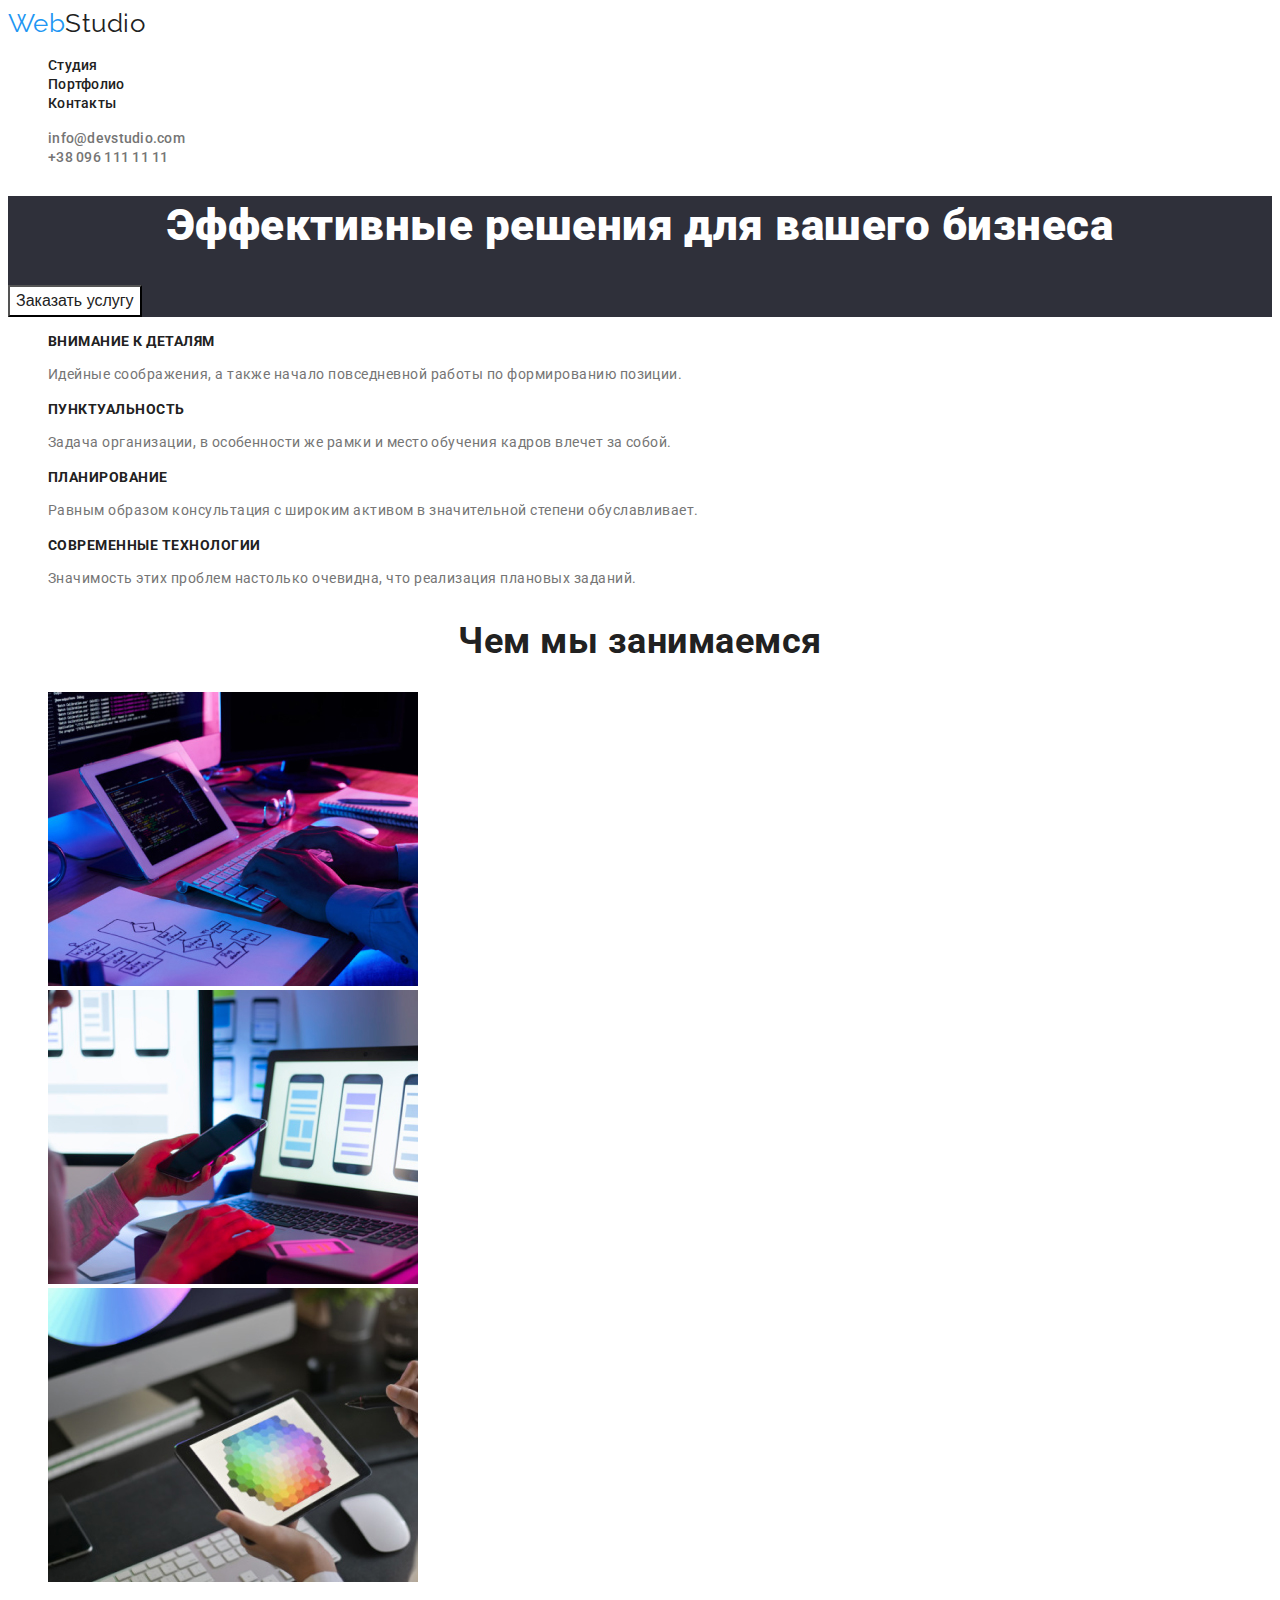
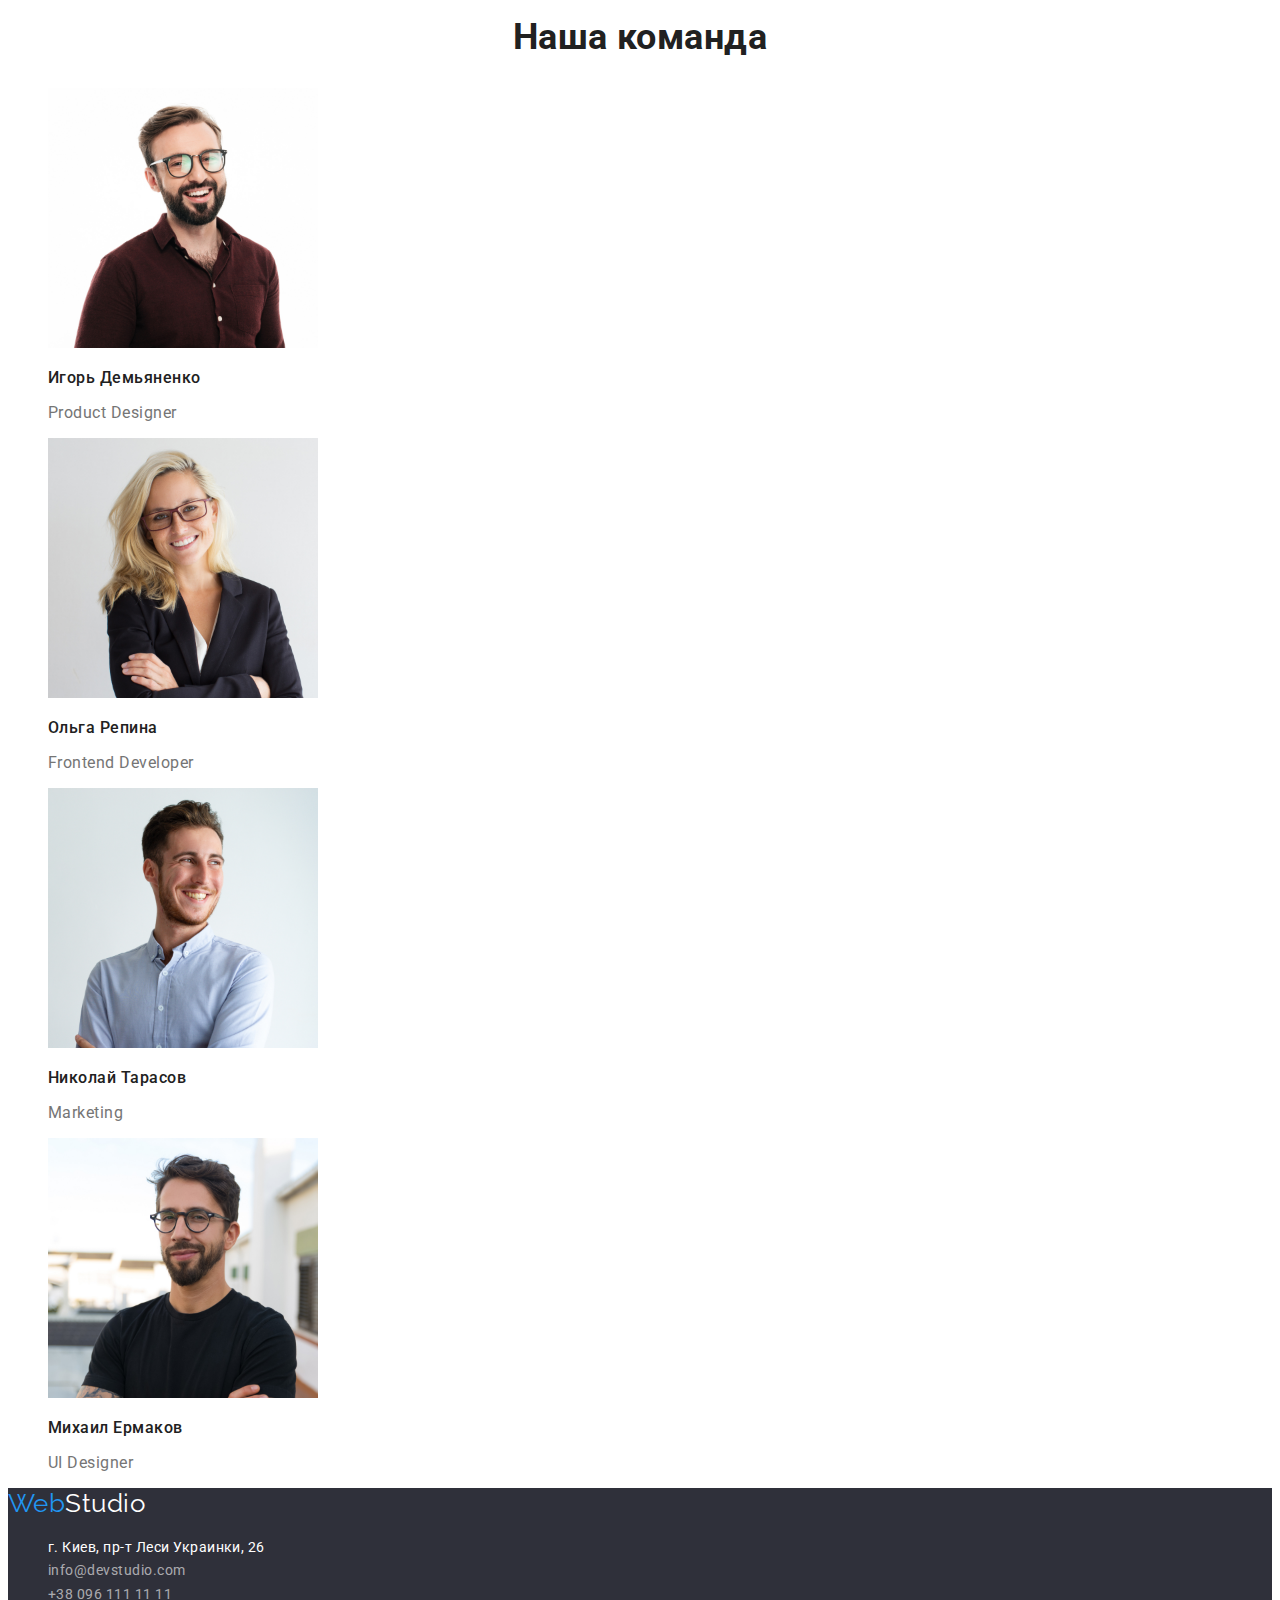
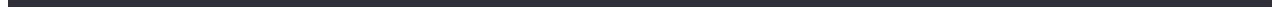
==== index.html @ 006ce4bf "hw3" ====
<!DOCTYPE html>
<html lang="ru">
<head>
    <meta charset="UTF-8">
    <meta name="viewport" content="width=device-width, initial-scale=1.0">
    <title>Document</title>
    <link rel="preconnect" href="https://fonts.gstatic.com">
    <link href="https://fonts.googleapis.com/css2?family=Oleo+Script&family=Raleway:wght@700&family=Roboto:wght@400;500;700;900&display=swap" rel="stylesheet">
    <link rel="stylesheet" href="./css/styles.css">
</head>
<body>
    <header>
        <nav class="site-nav">
            <a href="./index.html" class="logo" aria-label="логотип сайта" lang="en"><span class="logo-accent">Web</span>Studio</a>
            <ul class="list">
                <li><a href="./index.html" class="site-nav-link">Студия</a></li>
                <li><a href="./portfolio.html" class="site-nav-link">Портфолио</a></li>
                <li><a href="" class="site-nav-link">Контакты</a></li>
            </ul>
            <ul class="list">
                <li><a href="info@devstudio.com" class="site-nav-link mail">info@devstudio.com</a></li>
                <li><a href="mailto:tel:+380961111111" class="site-nav-link number">+38 096 111 11 11</a></li>
            </ul>  
        </nav>
    </header>
    <main>
        <section class="hero">
            <h1 class="hero-title">Эффективные решения для вашего бизнеса</h1>
                <button type="button" class="button primary secondary">Заказать услугу</button>
        </section>
        
        <section class="section-skills">
            <ul class="future-list">
                <li>
                    <h2 class="section-title">Внимание к деталям</h2>
                    <p class="text">
                        Идейные соображения, а также начало повседневной работы по формированию позиции.
                    </p>
                </li>
                <li>
                    <h2 class="section-title">Пунктуальность</h2>
                    <p class="text">
                        Задача организации, в особенности же рамки и место обучения кадров влечет за собой.  
                    </p>
                </li> 
                <li>
                    <h2 class="section-title">Планирование</h2>
                    <p class="text">
                        Равным образом консультация с широким активом в значительной степени обуславливает. 
                    </p>
                </li>
                <li>
                    <h2 class="section-title">Современные технологии</h2>
                    <p class="text">
                        Значимость этих проблем настолько очевидна, что реализация плановых заданий.
                    </p>
                </li>
            </ul>
        </section>
    <section class="section-images">
        <h2 class="section-images-title">Чем мы занимаемся</h2>
           <ul>
                <li class="section-images-link">
                    <img 
                    src="images/img.1.jpg" 
                    alt="ноутбук"
                    width="370"
                    height="294">
                </li>
                <li class="section-images-link">
                    <img 
                    src="images/img.2.jpg" 
                    alt="телефон"
                    width="370"
                    height="294">
                </li>
                <li class="section-images-link">
                    <img 
                    src="images/img.3.jpg" 
                    alt="планшет"
                    width="370"
                    height="294">
                </li>
            </ul>   
    </section>
    <section class=" section-team">
        <h2 class="section-team-title">Наша команда</h2>
        <ul>
            <li>
                <img src="images/img1.jpg" alt="Игорь Демьяненко"
                width="270"
                height="260">
                <h3 class="team-title-name">Игорь Демьяненко</h3>
                <p class="team-title-skills">
                    <span lang="en">Product Designer</span>
                </p>
            </li>
            <li>
                <img src="images/img2.jpg" alt="Ольга Репина" width="270"
                height="260">
                <h3 class="team-title-name">Ольга Репина</h3>
                <p class="team-title-skills">
                    <span lang="en">Frontend Developer</span>
                </p>
            </li>
            <li>
                <img src="images/img3.jpg" alt="Николай Тарасов"
                width="270"
                height="260">
                <h3 class="team-title-name">Николай Тарасов</h3>
                <p class="team-title-skills">
                    <span lang="en">Marketing</span>
                </p>
            </li>
            <li>
                <img src="images/img4.jpg" alt="Михаил Ермаков"
                width="270"
                height="260">
                <h3 class="team-title-name">Михаил Ермаков</h3>
                <p class="team-title-skills">
                    <span lang="en">UI Designer</span>
                </p>
            </li>
        </ul>
    </section>
</main>
<footer class="footer">
    <a href="./index.html" class="logo" aria-label="логотип сайта" lang="en"><span class="logo-accent">Web</span><span class="footer-logo">Studio</span></a>
    <address>
        <ul >
            <li>
                <a href="https://goo.gl/maps/ttQcyeFYQjjGrUDe8" class="footer-list-link address">г. Киев, пр-т Леси Украинки, 26</a> 
            </li>
            <li>
                <a href="mailto:info@devstudio.com" class="footer-list-link">info@devstudio.com</a>
             </li>
             <li>
                <a href="tel:+380961111111" class="footer-list-link">+38 096 111 11 11</a>
            </li>
        </ul>
    </address>
</footer>
</body>
</html>
---- css/styles.css ----
:root{
    --primary-texst-color: rgba(117, 117, 117, 1);
    --title-texst-color: #212121;
    --accent-color: #2196F3;
    --primary-white-color: #FFFFFF;  
}


body {
    font-family: Roboto, sans-serif;
    letter-spacing: 0.03em;
}

main{
    background-color: var(--primary-white-color);
}

li {
    list-style-type: none; /* Убираем маркеры */
}

a { 
    text-decoration: none; /* Убираем подчеркивание у ссылок */
}

/*============ HEADER ============*/
.site-nav-link{
    color: var(--title-texst-color);
    font-weight: 500;
    font-size: 14px;
    line-height: 16px;
    letter-spacing: 0.02em;
    }
.site-nav-link:hover,
.site-nav-link:focus{
    color: var(--accent-color);
}

.site-nav-link.mail{
    color: #757575;
}

.site-nav-link.number{
    color: #757575;
}

.logo{
    color: var(--title-texst-color);
    width: 145px;
    height: 31px;
    left: 215px;
    top: 24px; 
    font-family: Raleway;
    font-size: 26px;
    line-height: 1.2;
 }
 .logo-accent{
     color: var(--accent-color);
 }
 
 /*============  END HEADER ============*/



 
/* ============= Button=========*/
.button{
    color: var(--title-texst-color);
    background-color: var(--primary-white-color);
    font-weight: 500;
    font-size: 16px;
    line-height: 1.62;
}

.button.primary:hover,
.button.primary:focus{
    color: var(--primary-white-color);
    background-color: var(--accent-color);
}

/* =============  END Button =========*/

/*============== Hero ==============*/
/* Геометрия */


    /* Оформление текста и цвета */
.hero-title{
    color: var(--primary-white-color);
    font-weight: 900;
    font-size: 44px;
    line-height: 1.36;
    text-align: center;
}
.hero{
    background: #2F303A; 
}
    /* динамика */
/*============== END Hero ==============*/


/*================= Section 1============= */
.section-title{
    color: var(--title-texst-color);
    font-weight: 700;
    font-size: 14px;
    line-height: 16px;
    text-transform: uppercase;

}

.future-list .text{
    font-style: 400;
    font-size: 14px;
    line-height: 1.71;
    color: var(--primary-texst-color);
}

/*================= END Section 1============= */

/*================= Section 2============= */

.section-images-title{
    font-weight: bold;
    font-size: 36px;
    line-height: 1.17;
    text-align: center;
    color: var(--title-texst-color);
}
/*================= END Section 2============= */

/*================= Section 3============= */
.section-team-title{
    font-weight: bold;
    font-size: 36px;
    line-height: 1.17;
    text-align: center;
    color: var(--title-texst-color);
}

.team-title-name{
    font-weight: 500;
    font-size: 16px;
    line-height: 19px;
    color: var(--title-texst-color);
}
.team-title-skills{
    font-weight: 400;
    font-size: 16px;
    line-height: 19px;
    color: var(--primary-texst-color);
}

/*================= ENd Section 3============= */


/*============ FOOTER ============*/

.footer-list-link:hover,
.footer-list-link:focus{
    color: var(--accent-color);
}

.footer-list-link.address:hover,
.footer-list-link.address:focus{
    color: var(--accent-color);
}
.footer{
    background: #2F303A;
}
.footer-list-link{
    font-family: Roboto;
    font-style: normal;
    font-weight: 400;
    font-style: 400;
    font-size: 14px;
    line-height: 1.71;
    color: rgba(255, 255, 255, 0.6);

}
.footer-list-link.address{
    color: var(--primary-white-color);
}
.footer-logo{
    color: var(--primary-white-color);
}

/*============ END FOOTER ============*/

/*================= PORTFOLIO============= */
.force-name{
    font-weight: 700;
    font-size: 18px;
    line-height: 2;
    letter-spacing: 0.06em;
    color: var(--title-texst-color);

}
.force-text{
    font-weight: 400;
    font-size: 16px;
    line-height: 1.875;
    letter-spacing: 0.03em;
    color: var(--primary-texst-color);
}
/*=================  END PORTFOLIO============= */
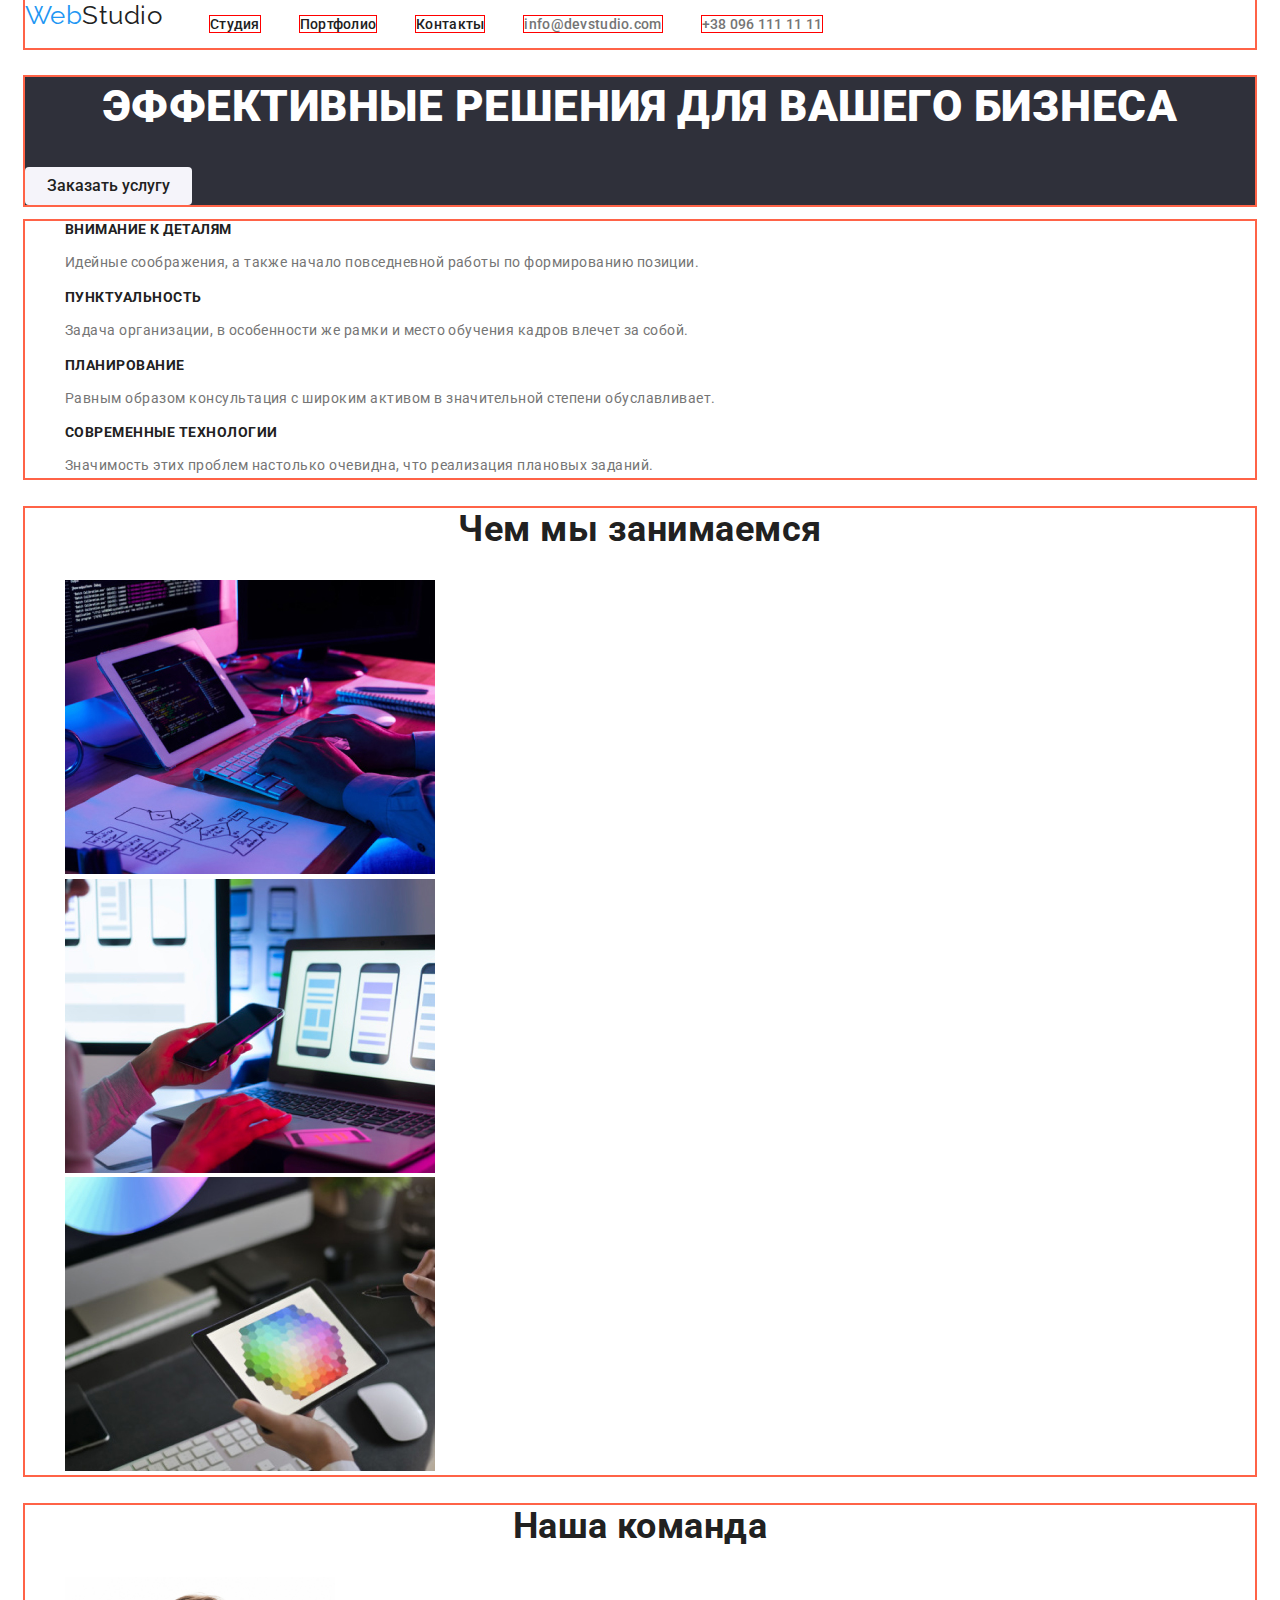
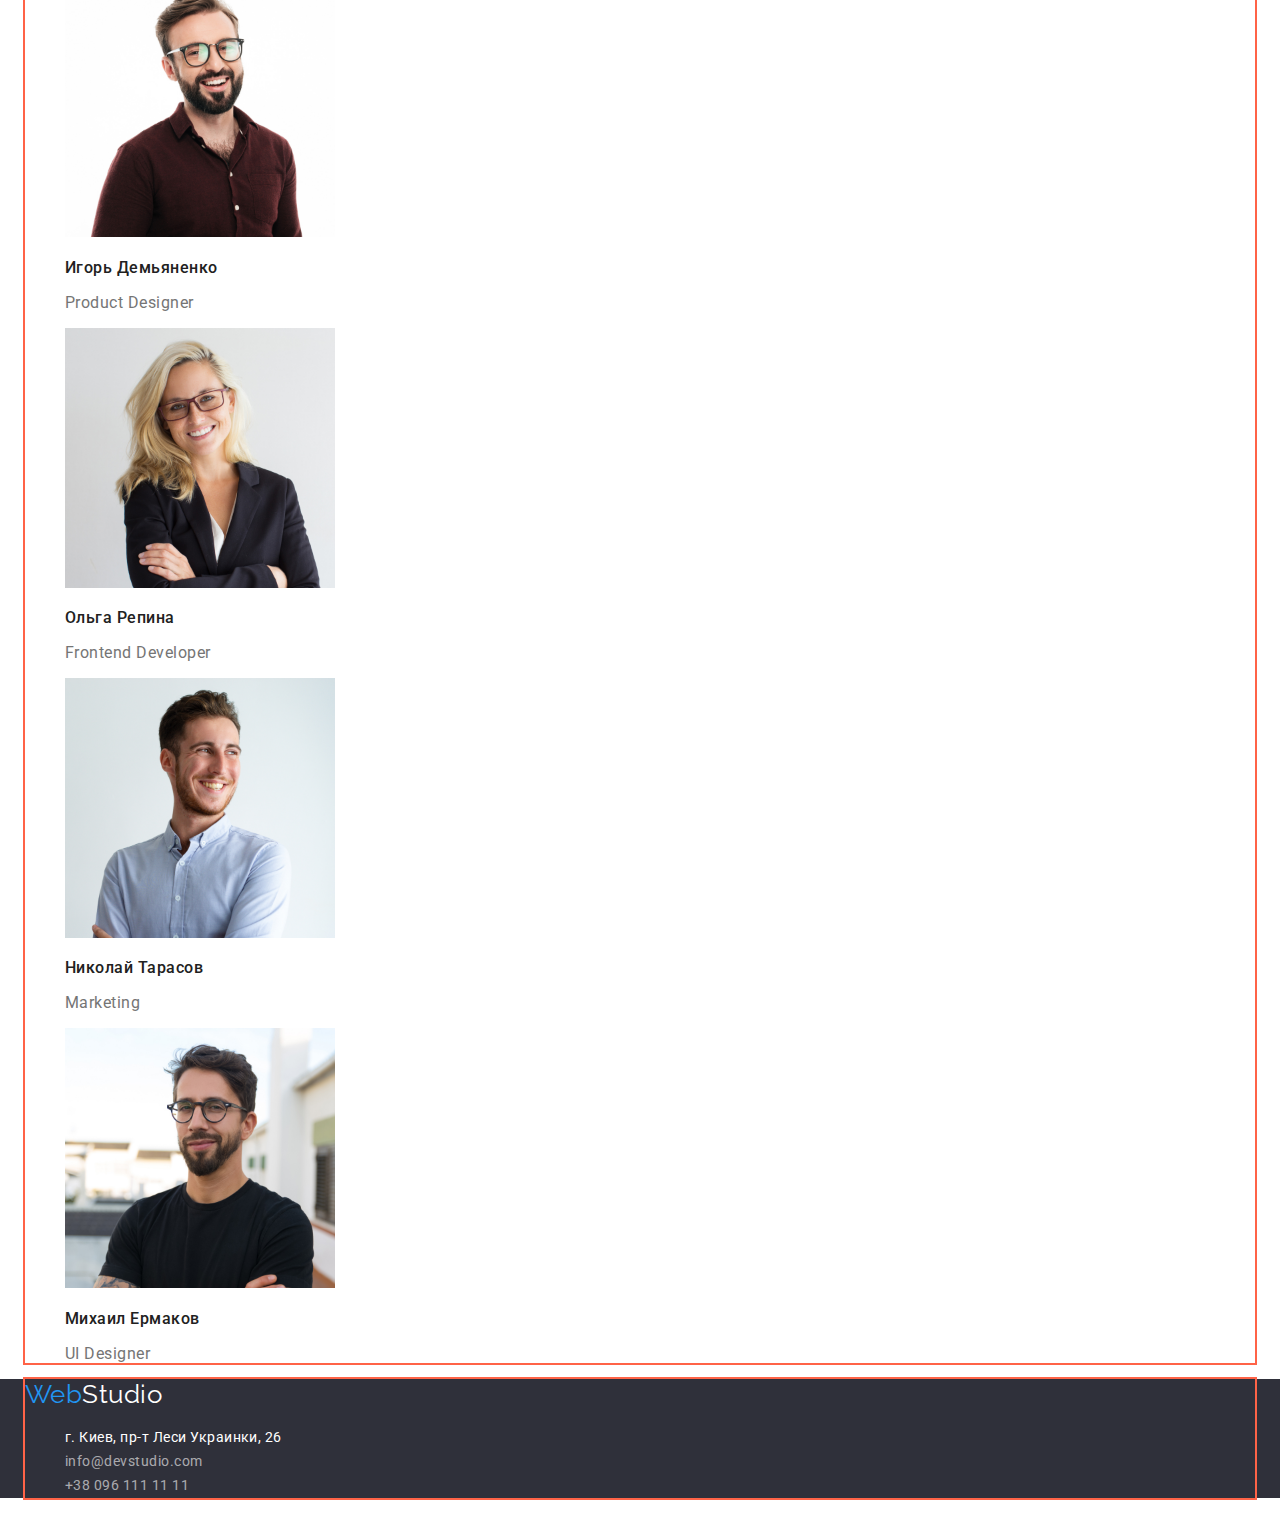
==== commit bf76e721: "blok, button" ====
--- a/index.html
+++ b/index.html
@@ -1,144 +1,157 @@
 <!DOCTYPE html>
 <html lang="ru">
-<head>
-    <meta charset="UTF-8">
-    <meta name="viewport" content="width=device-width, initial-scale=1.0">
-    <title>Document</title>
-    <link rel="preconnect" href="https://fonts.gstatic.com">
-    <link href="https://fonts.googleapis.com/css2?family=Oleo+Script&family=Raleway:wght@700&family=Roboto:wght@400;500;700;900&display=swap" rel="stylesheet">
-    <link rel="stylesheet" href="./css/styles.css">
-</head>
-<body>
-    <header>
-        <nav class="site-nav">
-            <a href="./index.html" class="logo" aria-label="логотип сайта" lang="en"><span class="logo-accent">Web</span>Studio</a>
-            <ul class="list">
-                <li><a href="./index.html" class="site-nav-link">Студия</a></li>
-                <li><a href="./portfolio.html" class="site-nav-link">Портфолио</a></li>
-                <li><a href="" class="site-nav-link">Контакты</a></li>
-            </ul>
-            <ul class="list">
-                <li><a href="info@devstudio.com" class="site-nav-link mail">info@devstudio.com</a></li>
-                <li><a href="mailto:tel:+380961111111" class="site-nav-link number">+38 096 111 11 11</a></li>
-            </ul>  
-        </nav>
-    </header>
-    <main>
-        <section class="hero">
-            <h1 class="hero-title">Эффективные решения для вашего бизнеса</h1>
-                <button type="button" class="button primary secondary">Заказать услугу</button>
-        </section>
-        
-        <section class="section-skills">
-            <ul class="future-list">
-                <li>
-                    <h2 class="section-title">Внимание к деталям</h2>
-                    <p class="text">
-                        Идейные соображения, а также начало повседневной работы по формированию позиции.
-                    </p>
-                </li>
-                <li>
-                    <h2 class="section-title">Пунктуальность</h2>
-                    <p class="text">
-                        Задача организации, в особенности же рамки и место обучения кадров влечет за собой.  
-                    </p>
-                </li> 
-                <li>
-                    <h2 class="section-title">Планирование</h2>
-                    <p class="text">
-                        Равным образом консультация с широким активом в значительной степени обуславливает. 
-                    </p>
-                </li>
-                <li>
-                    <h2 class="section-title">Современные технологии</h2>
-                    <p class="text">
-                        Значимость этих проблем настолько очевидна, что реализация плановых заданий.
-                    </p>
-                </li>
-            </ul>
-        </section>
-    <section class="section-images">
-        <h2 class="section-images-title">Чем мы занимаемся</h2>
-           <ul>
-                <li class="section-images-link">
-                    <img 
-                    src="images/img.1.jpg" 
-                    alt="ноутбук"
-                    width="370"
-                    height="294">
-                </li>
-                <li class="section-images-link">
-                    <img 
-                    src="images/img.2.jpg" 
-                    alt="телефон"
-                    width="370"
-                    height="294">
-                </li>
-                <li class="section-images-link">
-                    <img 
-                    src="images/img.3.jpg" 
-                    alt="планшет"
-                    width="370"
-                    height="294">
-                </li>
-            </ul>   
-    </section>
-    <section class=" section-team">
-        <h2 class="section-team-title">Наша команда</h2>
-        <ul>
-            <li>
-                <img src="images/img1.jpg" alt="Игорь Демьяненко"
-                width="270"
-                height="260">
-                <h3 class="team-title-name">Игорь Демьяненко</h3>
-                <p class="team-title-skills">
-                    <span lang="en">Product Designer</span>
-                </p>
-            </li>
-            <li>
-                <img src="images/img2.jpg" alt="Ольга Репина" width="270"
-                height="260">
-                <h3 class="team-title-name">Ольга Репина</h3>
-                <p class="team-title-skills">
-                    <span lang="en">Frontend Developer</span>
-                </p>
-            </li>
-            <li>
-                <img src="images/img3.jpg" alt="Николай Тарасов"
-                width="270"
-                height="260">
-                <h3 class="team-title-name">Николай Тарасов</h3>
-                <p class="team-title-skills">
-                    <span lang="en">Marketing</span>
-                </p>
-            </li>
-            <li>
-                <img src="images/img4.jpg" alt="Михаил Ермаков"
-                width="270"
-                height="260">
-                <h3 class="team-title-name">Михаил Ермаков</h3>
-                <p class="team-title-skills">
-                    <span lang="en">UI Designer</span>
-                </p>
-            </li>
-        </ul>
-    </section>
-</main>
-<footer class="footer">
-    <a href="./index.html" class="logo" aria-label="логотип сайта" lang="en"><span class="logo-accent">Web</span><span class="footer-logo">Studio</span></a>
-    <address>
-        <ul >
-            <li>
-                <a href="https://goo.gl/maps/ttQcyeFYQjjGrUDe8" class="footer-list-link address">г. Киев, пр-т Леси Украинки, 26</a> 
-            </li>
-            <li>
-                <a href="mailto:info@devstudio.com" class="footer-list-link">info@devstudio.com</a>
-             </li>
-             <li>
-                <a href="tel:+380961111111" class="footer-list-link">+38 096 111 11 11</a>
-            </li>
-        </ul>
-    </address>
-</footer>
-</body>
+    <head>
+        <meta charset="UTF-8">
+        <meta name="viewport" content="width=device-width, initial-scale=1.0">
+        <title>Document</title>
+        <link rel="preconnect" href="https://fonts.gstatic.com">
+        <link href="https://fonts.googleapis.com/css2?family=Oleo+Script&family=Raleway:wght@700&family=Roboto:wght@400;500;700;900&display=swap" rel="stylesheet">
+        <link rel="stylesheet" href="https://cdnjs.cloudflare.com/ajax/libs/modern-normalize/1.0.0/modern-normalize.min.css">
+        <link rel="stylesheet" href="./css/styles.css">
+    </head>
+    <body>
+        <header>
+            <div class="container">
+                <nav class="site-nav">
+                    <a href="./index.html" class="logo" aria-label="логотип сайта" lang="en"><span class="logo-accent">Web</span>Studio</a>
+                    <ul class="site-nav-list">
+                        <li class="item"><a href="./index.html" class="site-nav-link">Студия</a></li>
+                        <li class="item"><a href="./portfolio.html" class="site-nav-link">Портфолио</a></li>
+                        <li class="item"><a href="" class="site-nav-link">Контакты</a></li>
+                    </ul>
+                    <ul class="site-nav-list">
+                        <li class="item"><a href="info@devstudio.com" class="site-nav-link mail">info@devstudio.com</a></li>
+                        <li class="item"><a href="mailto:tel:+380961111111" class="site-nav-link number">+38 096 111 11 11</a></li>
+                    </ul>  
+                </nav>
+            </div>
+        </header>
+        <main>
+            <div class="container">
+                <section class="hero">
+                    <h1 class="hero-title">Эффективные решения для вашего бизнеса</h1>
+                        <button type="button" class="button primary secondary">Заказать услугу</button>
+                </section>
+            </div>
+            
+            <div class="container">
+                <section class="section-skills">
+                    <ul class="future-list">
+                        <li>
+                            <h2 class="section-title">Внимание к деталям</h2>
+                            <p class="text">
+                                Идейные соображения, а также начало повседневной работы по формированию позиции.
+                            </p>
+                        </li>
+                        <li>
+                            <h2 class="section-title">Пунктуальность</h2>
+                            <p class="text">
+                                Задача организации, в особенности же рамки и место обучения кадров влечет за собой.  
+                            </p>
+                        </li> 
+                        <li>
+                            <h2 class="section-title">Планирование</h2>
+                            <p class="text">
+                                Равным образом консультация с широким активом в значительной степени обуславливает. 
+                            </p>
+                        </li>
+                        <li>
+                            <h2 class="section-title">Современные технологии</h2>
+                            <p class="text">
+                                Значимость этих проблем настолько очевидна, что реализация плановых заданий.
+                            </p>
+                        </li>
+                    </ul>
+                </section>
+            </div>
+            <div class="container">
+                <section class="section-images">
+                    <h2 class="section-images-title">Чем мы занимаемся</h2>
+                        <ul>
+                            <li class="section-images-link">
+                                <img 
+                                src="images/img.1.jpg" 
+                                alt="ноутбук"
+                                width="370"
+                                height="294">
+                            </li>
+                            <li class="section-images-link">
+                                <img 
+                                src="images/img.2.jpg" 
+                                alt="телефон"
+                                width="370"
+                                height="294">
+                            </li>
+                            <li class="section-images-link">
+                                <img 
+                                src="images/img.3.jpg" 
+                                alt="планшет"
+                                width="370"
+                                height="294">
+                            </li>
+                        </ul>   
+                </section>
+            </div>
+            <div class="container">
+                <section class=" section-team">
+                    <h2 class="section-team-title">Наша команда</h2>
+                    <ul>
+                        <li>
+                            <img src="images/img1.jpg" alt="Игорь Демьяненко"
+                            width="270"
+                            height="260">
+                            <h3 class="team-title-name">Игорь Демьяненко</h3>
+                            <p class="team-title-skills">
+                                <span lang="en">Product Designer</span>
+                            </p>
+                        </li>
+                        <li>
+                            <img src="images/img2.jpg" alt="Ольга Репина" width="270"
+                            height="260">
+                            <h3 class="team-title-name">Ольга Репина</h3>
+                            <p class="team-title-skills">
+                                <span lang="en">Frontend Developer</span>
+                            </p>
+                        </li>
+                        <li>
+                            <img src="images/img3.jpg" alt="Николай Тарасов"
+                            width="270"
+                            height="260">
+                            <h3 class="team-title-name">Николай Тарасов</h3>
+                            <p class="team-title-skills">
+                                <span lang="en">Marketing</span>
+                            </p>
+                        </li>
+                        <li>
+                            <img src="images/img4.jpg" alt="Михаил Ермаков"
+                            width="270"
+                            height="260">
+                            <h3 class="team-title-name">Михаил Ермаков</h3>
+                            <p class="team-title-skills">
+                                <span lang="en">UI Designer</span>
+                            </p>
+                        </li>
+                    </ul>
+                </section>
+            </div>
+        </main>
+        <footer class="footer">
+            <div class="container">
+                <a href="./index.html" class="logo" aria-label="логотип сайта" lang="en"><span class="logo-accent">Web</span><span class="footer-logo">Studio</span></a>
+            <address>
+                <ul >
+                    <li>
+                        <a href="https://goo.gl/maps/ttQcyeFYQjjGrUDe8" class="footer-list-link address">г. Киев, пр-т Леси Украинки, 26</a> 
+                    </li>
+                    <li>
+                        <a href="mailto:info@devstudio.com" class="footer-list-link">info@devstudio.com</a>
+                    </li>
+                    <li>
+                        <a href="tel:+380961111111" class="footer-list-link">+38 096 111 11 11</a>
+                    </li>
+                </ul>
+            </address>
+            </div>
+        </footer>
+    </body>
 </html>--- a/css/styles.css
+++ b/css/styles.css
@@ -24,7 +24,42 @@
 }
 
 /*============ HEADER ============*/
+.container{
+    margin-left: auto;
+    margin-right: auto;
+    width: 1230px;
+    outline: 2px solid tomato; 
+}
+
+.site-nav{
+    display: flex;
+}
+.site-nav-list{
+    display: flex;
+}
+.site-nav .item{
+    outline: 1px solid red;
+}
+
+.site-nav .item + .item{
+    margin-left: 40px;
+}
+
+/*.site-nav .item:not(last-child){
+    margin-right: 40px;
+} */
+
+.site-nav .site-nav-link{
+    display: block;
+    padding-top: 32;
+    padding-bottom: 32;
+}
+
 .site-nav-link{
+    display: block;
+    padding-top: 32;
+    padding-bottom: 32;
+
     color: var(--title-texst-color);
     font-weight: 500;
     font-size: 14px;
@@ -40,9 +75,28 @@
     color: #757575;
 }
 
+.site-nav-link.mail:hover,
+.site-nav-link.mail:focus{
+    color: var(--accent-color);
+}
+
+
+
 .site-nav-link.number{
     color: #757575;
 }
+
+.site-nav-link.number:hover,
+.site-nav-link.number:focus{
+    color: var(--accent-color);
+}
+
+/*
+.logo{
+    display: flex;
+    margin-right: 93px;
+}
+*/
 
 .logo{
     color: var(--title-texst-color);
@@ -58,15 +112,24 @@
      color: var(--accent-color);
  }
  
- /*============  END HEADER ============*/
+/*============  END HEADER ============*/
 
 
 
  
 /* ============= Button=========*/
+.container.line-button{
+    display: flex;
+}
+
 .button{
-    color: var(--title-texst-color);
-    background-color: var(--primary-white-color);
+    display: inline-block;
+    border-radius: 4px;
+    padding: 6px 22px;
+    border: transparent;
+    
+    color: var(--title-texst-color);
+    background-color: #f5f4fa;
     font-weight: 500;
     font-size: 16px;
     line-height: 1.62;
@@ -77,7 +140,6 @@
     color: var(--primary-white-color);
     background-color: var(--accent-color);
 }
-
 /* =============  END Button =========*/
 
 /*============== Hero ==============*/
@@ -91,6 +153,7 @@
     font-size: 44px;
     line-height: 1.36;
     text-align: center;
+    text-transform: uppercase;
 }
 .hero{
     background: #2F303A; 
@@ -106,7 +169,6 @@
     font-size: 14px;
     line-height: 16px;
     text-transform: uppercase;
-
 }
 
 .future-list .text{
@@ -144,6 +206,7 @@
     line-height: 19px;
     color: var(--title-texst-color);
 }
+
 .team-title-skills{
     font-weight: 400;
     font-size: 16px;
@@ -165,9 +228,11 @@
 .footer-list-link.address:focus{
     color: var(--accent-color);
 }
+
 .footer{
     background: #2F303A;
 }
+
 .footer-list-link{
     font-family: Roboto;
     font-style: normal;
@@ -176,11 +241,12 @@
     font-size: 14px;
     line-height: 1.71;
     color: rgba(255, 255, 255, 0.6);
-
-}
+}
+
 .footer-list-link.address{
     color: var(--primary-white-color);
 }
+
 .footer-logo{
     color: var(--primary-white-color);
 }
@@ -194,8 +260,8 @@
     line-height: 2;
     letter-spacing: 0.06em;
     color: var(--title-texst-color);
-
-}
+}
+
 .force-text{
     font-weight: 400;
     font-size: 16px;
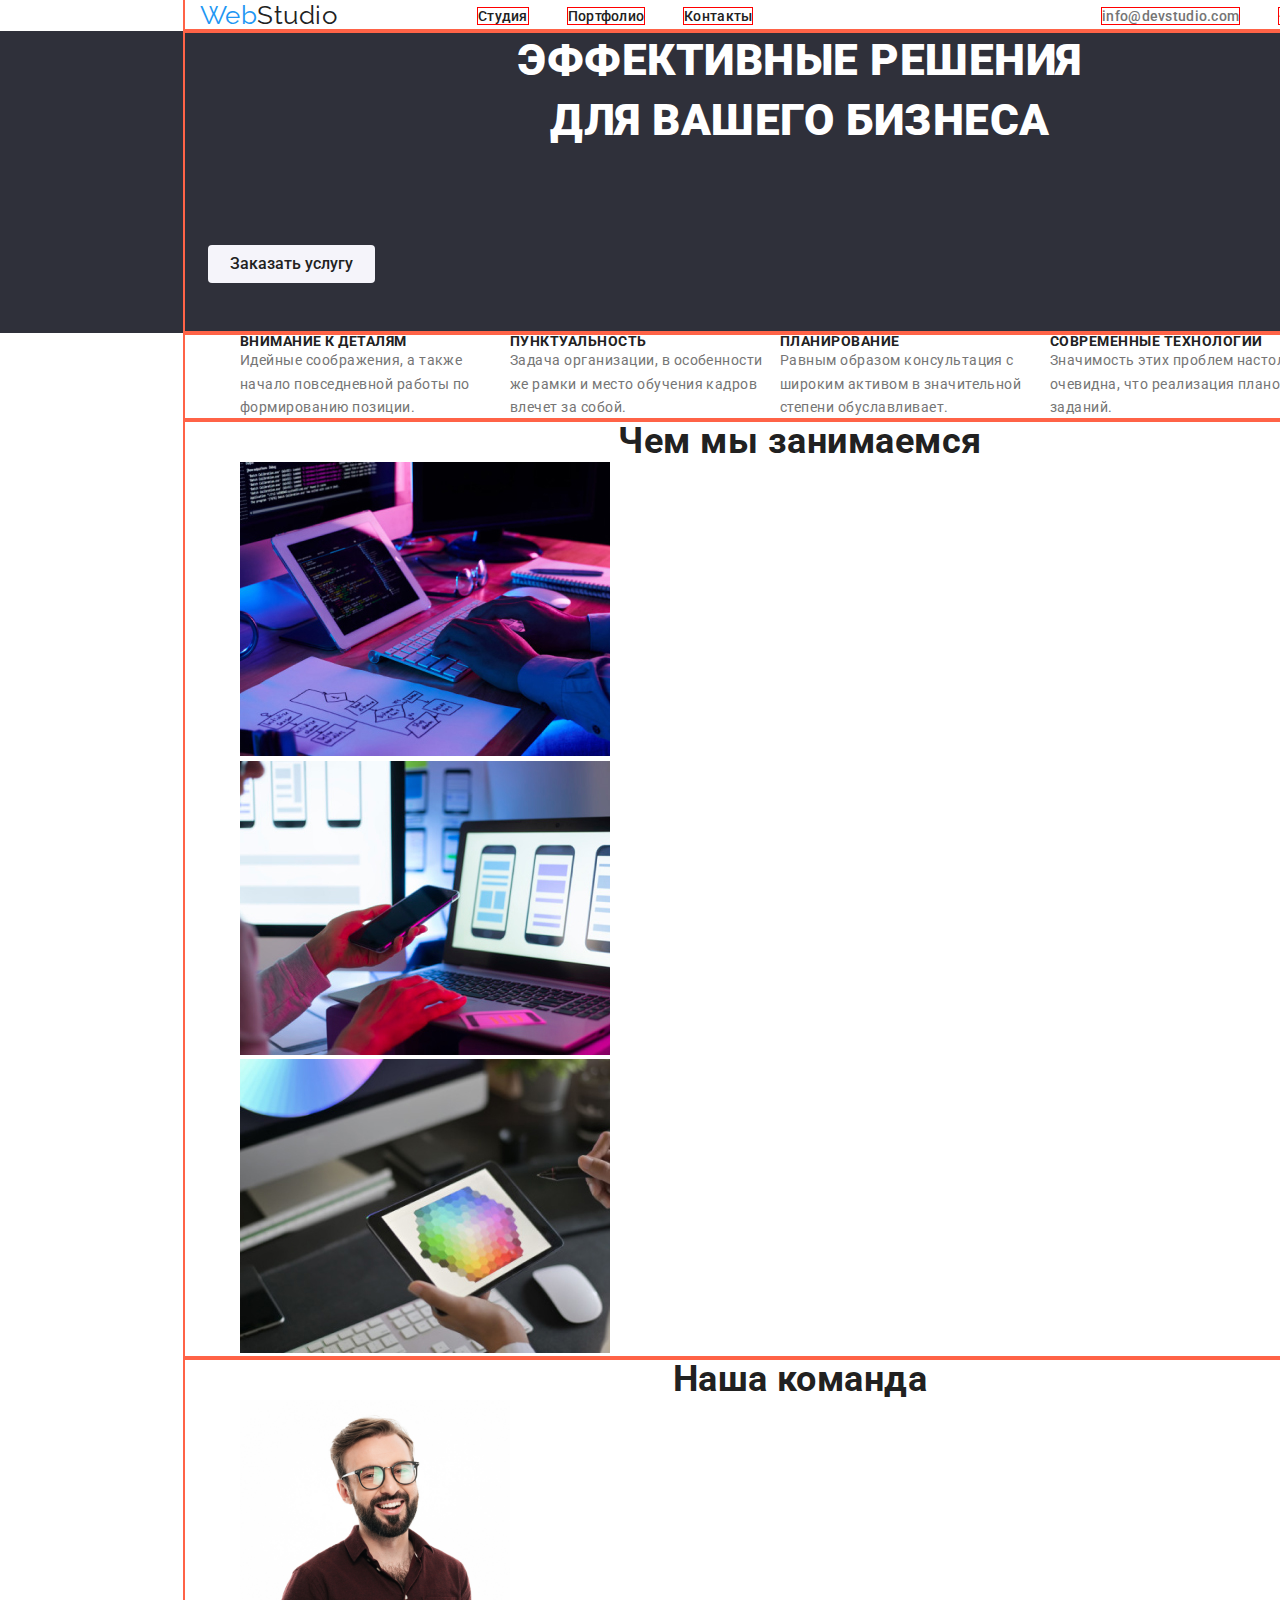
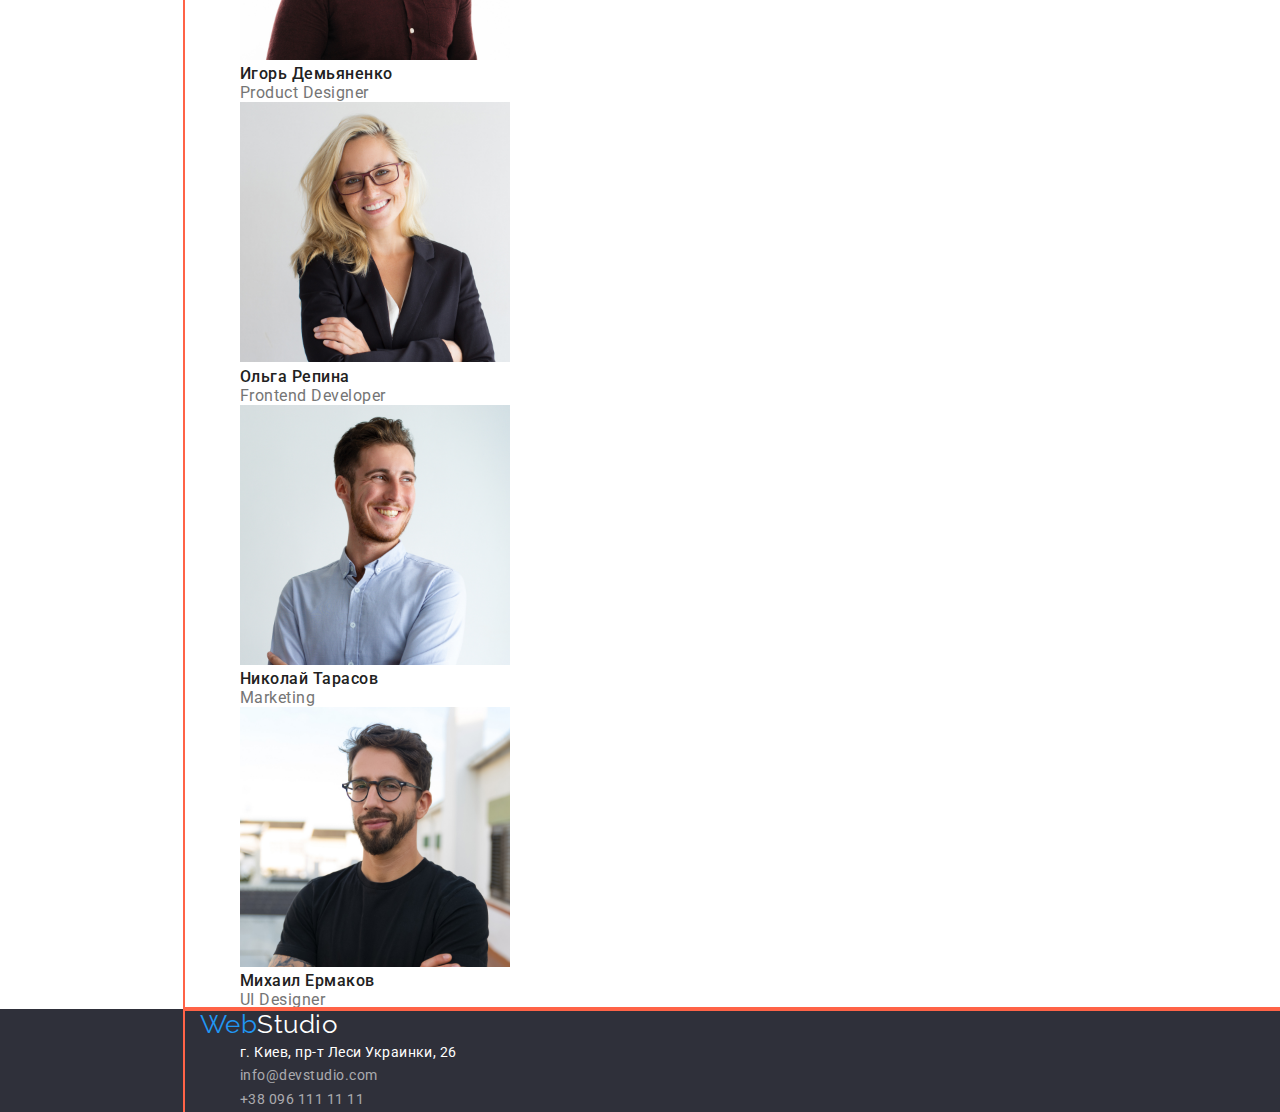
==== commit 1da5b5e5: "containers start" ====
--- a/index.html
+++ b/index.html
@@ -19,7 +19,7 @@
                         <li class="item"><a href="./portfolio.html" class="site-nav-link">Портфолио</a></li>
                         <li class="item"><a href="" class="site-nav-link">Контакты</a></li>
                     </ul>
-                    <ul class="site-nav-list">
+                    <ul class="site-nav-list-address">
                         <li class="item"><a href="info@devstudio.com" class="site-nav-link mail">info@devstudio.com</a></li>
                         <li class="item"><a href="mailto:tel:+380961111111" class="site-nav-link number">+38 096 111 11 11</a></li>
                     </ul>  
@@ -27,35 +27,35 @@
             </div>
         </header>
         <main>
-            <div class="container">
-                <section class="hero">
-                    <h1 class="hero-title">Эффективные решения для вашего бизнеса</h1>
-                        <button type="button" class="button primary secondary">Заказать услугу</button>
-                </section>
-            </div>
+            <section class="hero">
+                <div class="container">
+                    <h1 class="hero-title">Эффективные решения <br> для вашего бизнеса</h1>
+                    <button type="button" class="button primary secondary">Заказать услугу</button>
+                </div>
+            </section>
             
-            <div class="container">
+            <div class="container flex-container">
                 <section class="section-skills">
-                    <ul class="future-list">
-                        <li>
+                    <ul class="feature-list">
+                        <li class="item flex-element">
                             <h2 class="section-title">Внимание к деталям</h2>
                             <p class="text">
                                 Идейные соображения, а также начало повседневной работы по формированию позиции.
                             </p>
                         </li>
-                        <li>
+                        <li class="item flex-element">
                             <h2 class="section-title">Пунктуальность</h2>
                             <p class="text">
                                 Задача организации, в особенности же рамки и место обучения кадров влечет за собой.  
                             </p>
                         </li> 
-                        <li>
+                        <li class="item flex-element">
                             <h2 class="section-title">Планирование</h2>
                             <p class="text">
                                 Равным образом консультация с широким активом в значительной степени обуславливает. 
                             </p>
                         </li>
-                        <li>
+                        <li class="item flex-element">
                             <h2 class="section-title">Современные технологии</h2>
                             <p class="text">
                                 Значимость этих проблем настолько очевидна, что реализация плановых заданий.
--- a/css/styles.css
+++ b/css/styles.css
@@ -5,10 +5,19 @@
     --primary-white-color: #FFFFFF;  
 }
 
+h1,
+h2,
+h3,
+h4,
+p,
+ul{
+    margin: 0px;
+}
 
 body {
     font-family: Roboto, sans-serif;
     letter-spacing: 0.03em;
+    width: 1600px;
 }
 
 main{
@@ -29,14 +38,45 @@
     margin-right: auto;
     width: 1230px;
     outline: 2px solid tomato; 
-}
+    padding-left: 15px;
+    padding-right: 15px;
+}
+
+/*.container .flex-container{
+    display: flex;
+    flex-wrap: wrap;
+}
+
+.item{
+    position: absolute;
+    width: 270px;
+    margin-right: 30;
+    background-color: yellowgreen;
+}
+
+.item:nth-child(4){
+    margin-right: 0;
+}
+*/
 
 .site-nav{
     display: flex;
-}
+    align-items: center;
+    justify-content: start;
+ 
+}
+
 .site-nav-list{
     display: flex;
-}
+    margin-left: 93px;
+}
+
+.site-nav-list-address{
+    display: flex;
+    margin-left: auto;
+}
+
+
 .site-nav .item{
     outline: 1px solid red;
 }
@@ -118,7 +158,7 @@
 
  
 /* ============= Button=========*/
-.container.line-button{
+.line-button{
     display: flex;
 }
 
@@ -127,6 +167,9 @@
     border-radius: 4px;
     padding: 6px 22px;
     border: transparent;
+    margin-left: 8px;
+    margin-top: 94px;
+    margin-bottom: 50px;
     
     color: var(--title-texst-color);
     background-color: #f5f4fa;
@@ -171,7 +214,29 @@
     text-transform: uppercase;
 }
 
-.future-list .text{
+.feature-list{
+    display: flex;
+    flex-wrap: wrap;
+}
+
+.feature-list .item{
+   width: 270px; 
+}
+
+/* .feature-list .item + .item{
+    margin-left: 30; 
+ } */
+
+/* .feature-list .section-title, */
+
+.section-title{
+    margin-top: ;
+    margin-bottom: ;
+    color: var(--title-texst-color);
+}
+
+
+.feature-list .text{
     font-style: 400;
     font-size: 14px;
     line-height: 1.71;
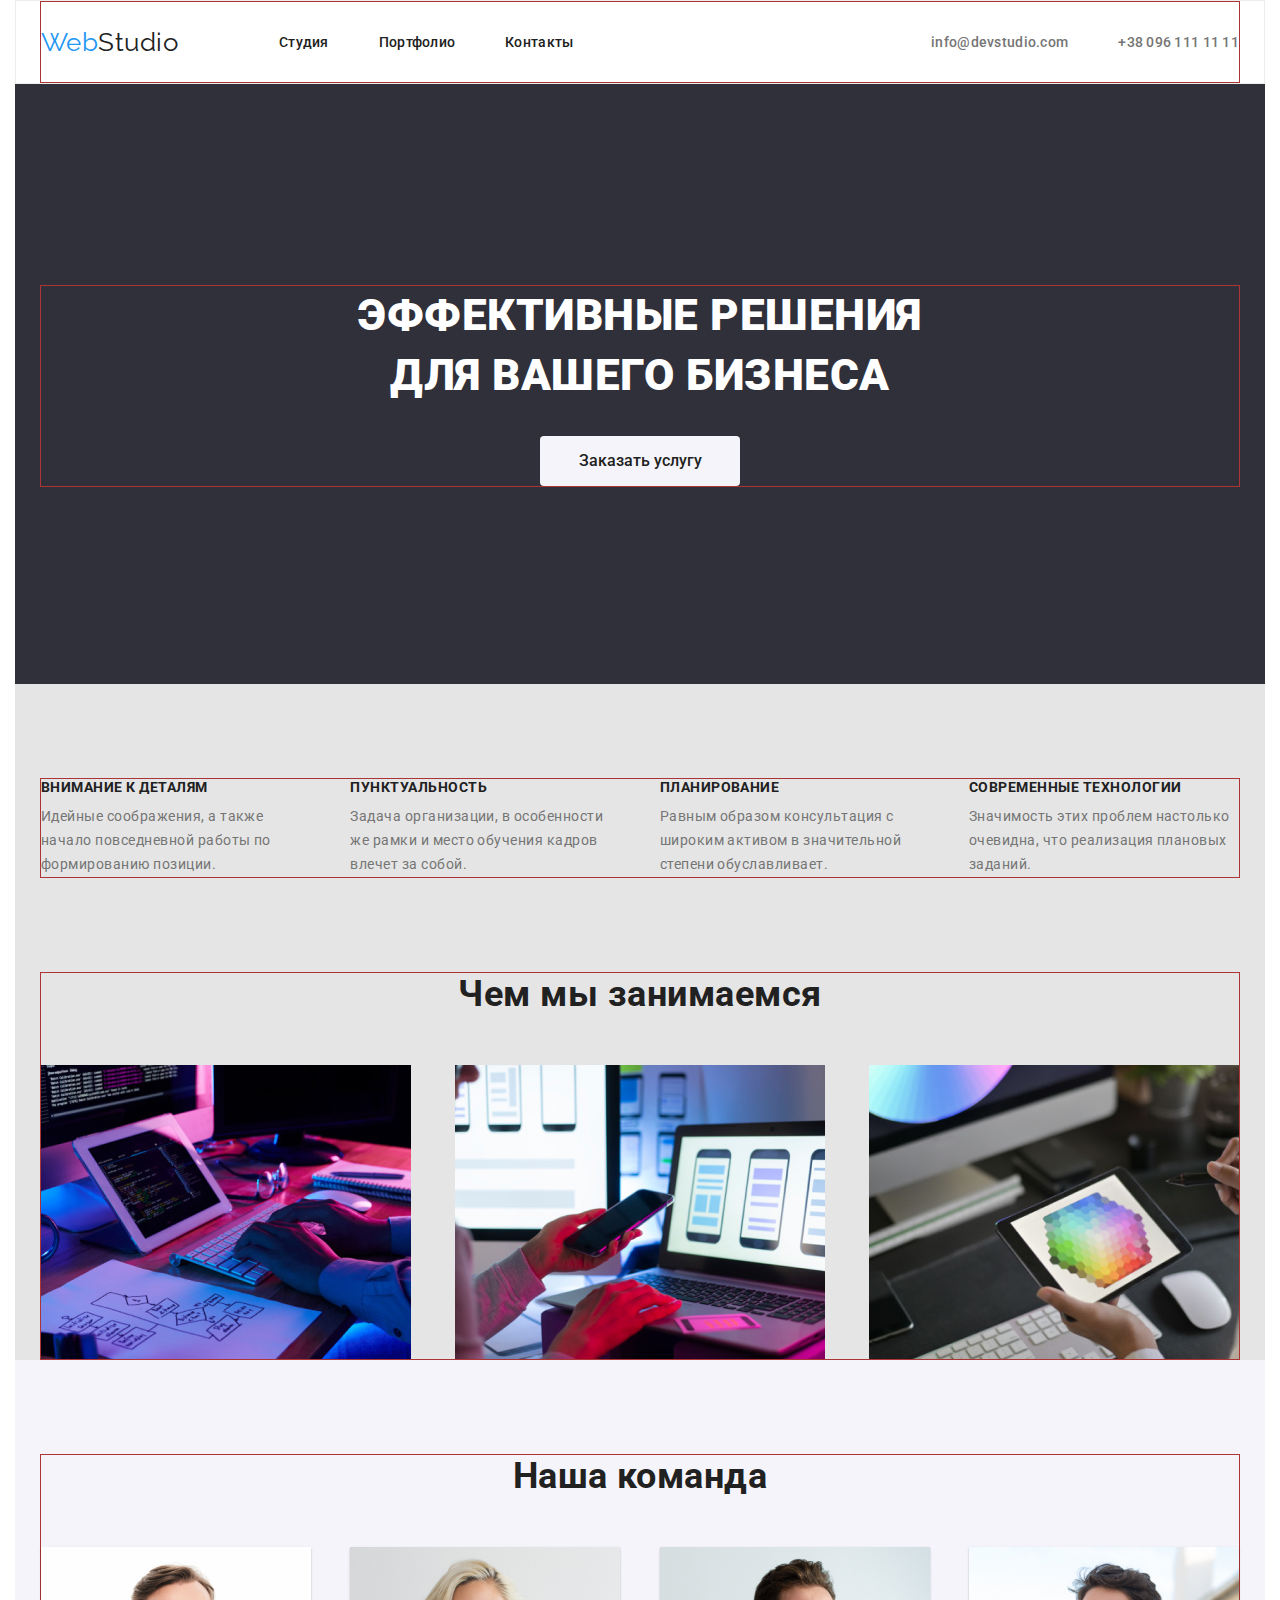
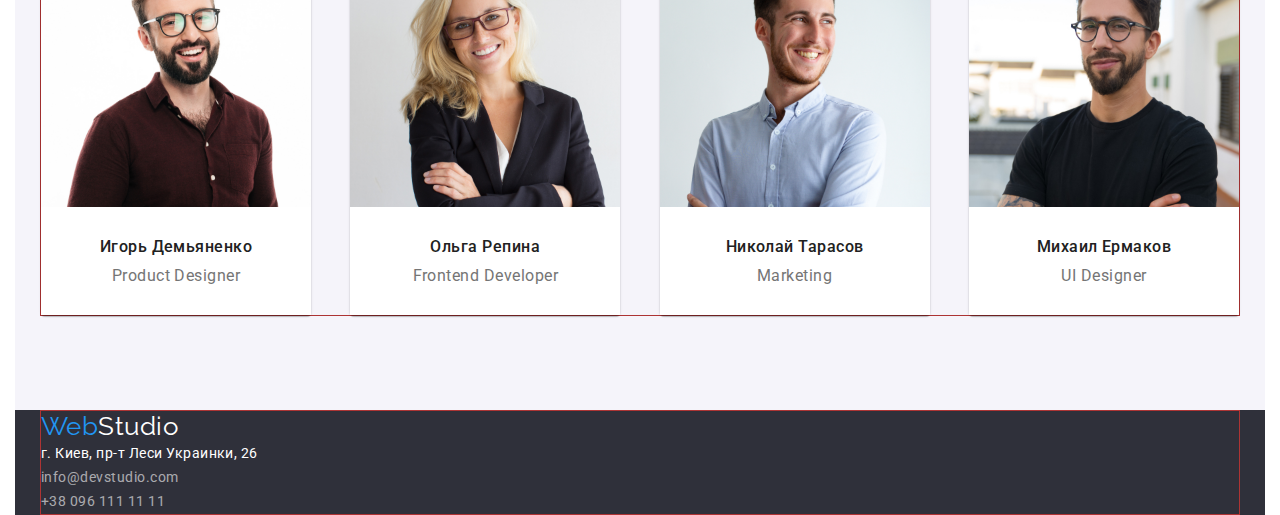
==== commit 626a352a: "hw3" ====
--- a/index.html
+++ b/index.html
@@ -10,7 +10,7 @@
         <link rel="stylesheet" href="./css/styles.css">
     </head>
     <body>
-        <header>
+        <header class="header line">
             <div class="container">
                 <nav class="site-nav">
                     <a href="./index.html" class="logo" aria-label="логотип сайта" lang="en"><span class="logo-accent">Web</span>Studio</a>
@@ -26,131 +26,141 @@
                 </nav>
             </div>
         </header>
+        
         <main>
             <section class="hero">
-                <div class="container">
+                <div class="container hero-box">
                     <h1 class="hero-title">Эффективные решения <br> для вашего бизнеса</h1>
-                    <button type="button" class="button primary secondary">Заказать услугу</button>
+                        <button type="button" class="button-one">Заказать услугу</button>
                 </div>
             </section>
-            
-            <div class="container flex-container">
-                <section class="section-skills">
+        
+            <section class="section-skills">
+                <div class="container feature-item">
                     <ul class="feature-list">
-                        <li class="item flex-element">
+                        <li class="item">
                             <h2 class="section-title">Внимание к деталям</h2>
                             <p class="text">
                                 Идейные соображения, а также начало повседневной работы по формированию позиции.
                             </p>
                         </li>
-                        <li class="item flex-element">
+                        <li class="item">
                             <h2 class="section-title">Пунктуальность</h2>
                             <p class="text">
                                 Задача организации, в особенности же рамки и место обучения кадров влечет за собой.  
                             </p>
                         </li> 
-                        <li class="item flex-element">
+                        <li class="item">
                             <h2 class="section-title">Планирование</h2>
                             <p class="text">
                                 Равным образом консультация с широким активом в значительной степени обуславливает. 
                             </p>
                         </li>
-                        <li class="item flex-element">
+                        <li class="item">
                             <h2 class="section-title">Современные технологии</h2>
                             <p class="text">
                                 Значимость этих проблем настолько очевидна, что реализация плановых заданий.
                             </p>
                         </li>
                     </ul>
-                </section>
-            </div>
-            <div class="container">
-                <section class="section-images">
+                </div>
+            </section>
+            <section class="section-images">
+                <div class="container images">
                     <h2 class="section-images-title">Чем мы занимаемся</h2>
-                        <ul>
-                            <li class="section-images-link">
-                                <img 
-                                src="images/img.1.jpg" 
-                                alt="ноутбук"
-                                width="370"
-                                height="294">
-                            </li>
-                            <li class="section-images-link">
-                                <img 
-                                src="images/img.2.jpg" 
-                                alt="телефон"
-                                width="370"
-                                height="294">
-                            </li>
-                            <li class="section-images-link">
-                                <img 
-                                src="images/img.3.jpg" 
-                                alt="планшет"
-                                width="370"
-                                height="294">
-                            </li>
-                        </ul>   
-                </section>
-            </div>
-            <div class="container">
-                <section class=" section-team">
+                    <ul class="activity-list">
+                        <li class="section-images-link">
+                            <img 
+                            src="images/img.1.jpg" 
+                            alt="ноутбук"
+                            width="370"
+                            height="294">
+                        </li>
+                        <li class="section-images-link">
+                            <img 
+                            src="images/img.2.jpg" 
+                            alt="телефон"
+                            width="370"
+                            height="294">
+                        </li>
+                        <li class="section-images-link">
+                            <img 
+                            src="images/img.3.jpg"alt="планшет"
+                            width="370"
+                            height="294">
+                        </li>
+                    </ul>  
+                </div>
+            </section> 
+            <section class="section-team">
+                <div class="container team">
                     <h2 class="section-team-title">Наша команда</h2>
-                    <ul>
-                        <li>
+                    <ul class="team-list"> 
+                        <li class="team-list-link">
                             <img src="images/img1.jpg" alt="Игорь Демьяненко"
                             width="270"
                             height="260">
-                            <h3 class="team-title-name">Игорь Демьяненко</h3>
-                            <p class="team-title-skills">
-                                <span lang="en">Product Designer</span>
-                            </p>
+                            <div class="team-title-info" >
+                                <h3 class="team-title-name">Игорь Демьяненко</h3>
+                                <p class="team-title-skills">
+                                    <span lang="en">Product Designer</span>
+                                </p>
+                            </div>
                         </li>
-                        <li>
-                            <img src="images/img2.jpg" alt="Ольга Репина" width="270"
+                        <li class="team-list-link">
+                            <img src="images/img2.jpg" alt="Ольга Репина"
+                            width="270"
                             height="260">
-                            <h3 class="team-title-name">Ольга Репина</h3>
-                            <p class="team-title-skills">
-                                <span lang="en">Frontend Developer</span>
-                            </p>
+                            <div class="team-title-info" >
+                                <h3 class="team-title-name">Ольга Репина</h3>
+                                <p class="team-title-skills">
+                                    <span lang="en">Frontend Developer</span>
+                                </p>
+                            </div>
                         </li>
-                        <li>
+                        <li class="team-list-link">
                             <img src="images/img3.jpg" alt="Николай Тарасов"
                             width="270"
                             height="260">
-                            <h3 class="team-title-name">Николай Тарасов</h3>
-                            <p class="team-title-skills">
-                                <span lang="en">Marketing</span>
-                            </p>
+                            <div class="team-title-info" >
+                                <h3 class="team-title-name">Николай Тарасов</h3>
+                                <p class="team-title-skills">
+                                    <span lang="en">Marketing</span>
+                                </p>
+                            </div>
                         </li>
-                        <li>
+                        <li class="team-list-link">
                             <img src="images/img4.jpg" alt="Михаил Ермаков"
                             width="270"
                             height="260">
-                            <h3 class="team-title-name">Михаил Ермаков</h3>
-                            <p class="team-title-skills">
-                                <span lang="en">UI Designer</span>
-                            </p>
+                            <div class="team-title-info" >
+                                <h3 class="team-title-name">Михаил Ермаков</h3>
+                                <p class="team-title-skills">
+                                    <span lang="en">UI Designer</span>
+                                </p>
+                            </div>
                         </li>
                     </ul>
-                </section>
-            </div>
+                </div>
+            </section>
         </main>
+
         <footer class="footer">
             <div class="container">
                 <a href="./index.html" class="logo" aria-label="логотип сайта" lang="en"><span class="logo-accent">Web</span><span class="footer-logo">Studio</span></a>
-            <address>
-                <ul >
-                    <li>
-                        <a href="https://goo.gl/maps/ttQcyeFYQjjGrUDe8" class="footer-list-link address">г. Киев, пр-т Леси Украинки, 26</a> 
-                    </li>
-                    <li>
-                        <a href="mailto:info@devstudio.com" class="footer-list-link">info@devstudio.com</a>
-                    </li>
-                    <li>
-                        <a href="tel:+380961111111" class="footer-list-link">+38 096 111 11 11</a>
-                    </li>
-                </ul>
-            </address>
+                <address>
+                    <ul >
+                        <li>
+                            <a href="https://goo.gl/maps/ttQcyeFYQjjGrUDe8" class="footer-list-link address">г. Киев, пр-т Леси Украинки, 26</a> 
+                        </li>
+                        <li>
+                            <a href="mailto:info@devstudio.com" class="footer-list-link">info@devstudio.com</a>
+                        </li>
+                        <li>
+                            <a href="tel:+380961111111" class="footer-list-link">+38 096 111 11 11</a>
+                        </li>
+                    </ul>
+                </address>
             </div>
         </footer>
     </body>
--- a/css/styles.css
+++ b/css/styles.css
@@ -2,7 +2,8 @@
     --primary-texst-color: rgba(117, 117, 117, 1);
     --title-texst-color: #212121;
     --accent-color: #2196F3;
-    --primary-white-color: #FFFFFF;  
+    --primary-white-color: #FFFFFF;
+    --primary-background-color: #e5e5e5;
 }
 
 h1,
@@ -12,18 +13,24 @@
 p,
 ul{
     margin: 0px;
+    padding: 0px;
 }
 
 body {
     font-family: Roboto, sans-serif;
     letter-spacing: 0.03em;
-    width: 1600px;
+    padding-left: 15px;
+    padding-right: 15px;
 }
 
 main{
     background-color: var(--primary-white-color);
 }
 
+ul{
+    padding-inline-start: 0px;
+}
+
 li {
     list-style-type: none; /* Убираем маркеры */
 }
@@ -33,37 +40,18 @@
 }
 
 /*============ HEADER ============*/
+
 .container{
     margin-left: auto;
     margin-right: auto;
-    width: 1230px;
-    outline: 2px solid tomato; 
-    padding-left: 15px;
-    padding-right: 15px;
-}
-
-/*.container .flex-container{
-    display: flex;
-    flex-wrap: wrap;
-}
-
-.item{
-    position: absolute;
-    width: 270px;
-    margin-right: 30;
-    background-color: yellowgreen;
-}
-
-.item:nth-child(4){
-    margin-right: 0;
-}
-*/
+    width: 1200px;
+    border: none;
+}
 
 .site-nav{
     display: flex;
     align-items: center;
-    justify-content: start;
- 
+    height: 80px;
 }
 
 .site-nav-list{
@@ -76,36 +64,45 @@
     margin-left: auto;
 }
 
-
 .site-nav .item{
-    outline: 1px solid red;
+    outline: 1px solid transparent;
 }
 
 .site-nav .item + .item{
-    margin-left: 40px;
+    margin-left: 50px;
 }
 
 /*.site-nav .item:not(last-child){
     margin-right: 40px;
 } */
 
-.site-nav .site-nav-link{
-    display: block;
+.header{
     padding-top: 32;
-    padding-bottom: 32;
+    border: 1px solid #ECECEC;
+}
+
+.header .line{
+    position: absolute;
+    height: 0px;
+    left: 0px;
+    top: 80px;
+    border: 1px solid #ECECEC;
+
+
 }
 
 .site-nav-link{
     display: block;
-    padding-top: 32;
-    padding-bottom: 32;
+    /* padding-top: 32;
+    padding-bottom: 32; */
 
     color: var(--title-texst-color);
     font-weight: 500;
     font-size: 14px;
     line-height: 16px;
     letter-spacing: 0.02em;
-    }
+}
+
 .site-nav-link:hover,
 .site-nav-link:focus{
     color: var(--accent-color);
@@ -120,8 +117,6 @@
     color: var(--accent-color);
 }
 
-
-
 .site-nav-link.number{
     color: #757575;
 }
@@ -130,13 +125,6 @@
 .site-nav-link.number:focus{
     color: var(--accent-color);
 }
-
-/*
-.logo{
-    display: flex;
-    margin-right: 93px;
-}
-*/
 
 .logo{
     color: var(--title-texst-color);
@@ -148,93 +136,83 @@
     font-size: 26px;
     line-height: 1.2;
  }
- .logo-accent{
-     color: var(--accent-color);
- }
+
+.logo-accent{
+    color: var(--accent-color);
+}
  
 /*============  END HEADER ============*/
 
-
-
- 
-/* ============= Button=========*/
-.line-button{
-    display: flex;
-}
-
-.button{
-    display: inline-block;
-    border-radius: 4px;
-    padding: 6px 22px;
-    border: transparent;
-    margin-left: 8px;
-    margin-top: 94px;
-    margin-bottom: 50px;
-    
-    color: var(--title-texst-color);
-    background-color: #f5f4fa;
-    font-weight: 500;
-    font-size: 16px;
-    line-height: 1.62;
-}
-
-.button.primary:hover,
-.button.primary:focus{
-    color: var(--primary-white-color);
-    background-color: var(--accent-color);
-}
-/* =============  END Button =========*/
-
 /*============== Hero ==============*/
-/* Геометрия */
-
-
     /* Оформление текста и цвета */
 .hero-title{
     color: var(--primary-white-color);
     font-weight: 900;
     font-size: 44px;
     line-height: 1.36;
-    text-align: center;
     text-transform: uppercase;
 }
+
 .hero{
     background: #2F303A; 
-}
+    border: 1px solid transparent;
+    min-height: 600px;
+    padding-top: 200px;
+}
+
+.container.hero-box{
+    text-align: center;
+}
+
+.button-one{
+    margin-top: 30px;
+    display: inline-block;
+    border-radius: 4px;
+    text-align: center;
+    min-width: 200px;
+    height: 50px;
+    padding: 10px 32px;
+
+    color: var(--title-texst-color);
+    background-color: #F5F4FA;
+    font-weight: 500;
+    font-size: 16px;
+    line-height: 1.62;
+    border: none;
+    cursor: pointer;
+}  
+
+.button-one:hover,
+.button-one:focus{
+    color: var(--primary-white-color);
+    background-color: var(--accent-color);
+}
+/* Геометрия */
     /* динамика */
 /*============== END Hero ==============*/
 
 
 /*================= Section 1============= */
+
 .section-title{
     color: var(--title-texst-color);
     font-weight: 700;
     font-size: 14px;
     line-height: 16px;
     text-transform: uppercase;
+    margin-bottom: 10px;
 }
 
 .feature-list{
     display: flex;
     flex-wrap: wrap;
-}
-
-.feature-list .item{
-   width: 270px; 
-}
-
-/* .feature-list .item + .item{
-    margin-left: 30; 
- } */
-
-/* .feature-list .section-title, */
-
-.section-title{
-    margin-top: ;
-    margin-bottom: ;
-    color: var(--title-texst-color);
-}
-
+    justify-content: space-between;
+}
+
+.text{
+    width: 270px;
+    height: 72px;
+}
 
 .feature-list .text{
     font-style: 400;
@@ -243,6 +221,19 @@
     color: var(--primary-texst-color);
 }
 
+.item:nth-child(n+2){
+    margin-left: 30px;
+}
+
+.container .feature-item .item + .item{
+    margin-left: 30;
+}
+
+.section-skills{
+    padding-top: 94px;
+    padding-bottom: 94px;
+}
+
 /*================= END Section 1============= */
 
 /*================= Section 2============= */
@@ -253,16 +244,52 @@
     line-height: 1.17;
     text-align: center;
     color: var(--title-texst-color);
-}
+    padding-bottom: 50px;
+}
+
+.activity-list{
+    display: flex;
+    flex-wrap: wrap;
+    justify-content: space-between;
+}
+
+.image-list .section-images-link + .section-images-link{
+    margin-right: 30px;
+}
+
+.section-images{
+    background-color: var(--primary-background-color);
+}
+
+.section-skills{
+    background-color: var(--primary-background-color);
+}
+
+
+
 /*================= END Section 2============= */
 
 /*================= Section 3============= */
+.section-team{
+    background-color: #F5F4FA;
+}
+
 .section-team-title{
     font-weight: bold;
     font-size: 36px;
     line-height: 1.17;
     text-align: center;
     color: var(--title-texst-color);
+    /* padding-top: 94px;
+    padding-bottom: 50px; */
+}
+
+.team-list{
+    display: flex;
+    flex-wrap: wrap;
+    justify-content: space-between;
+    /* background-color: #FFFFFF; */
+    padding-top: 50px;
 }
 
 .team-title-name{
@@ -270,6 +297,8 @@
     font-size: 16px;
     line-height: 19px;
     color: var(--title-texst-color);
+    padding-top: 30px;
+    padding-bottom: 10px;
 }
 
 .team-title-skills{
@@ -277,8 +306,29 @@
     font-size: 16px;
     line-height: 19px;
     color: var(--primary-texst-color);
-}
-
+    padding-bottom: 30px;
+}
+
+.team-title-info{
+    background-color: var(--primary-white-color);
+    text-align: center;
+    min-width: 108px;
+    align-items: center;
+}
+
+.team-list .team-list-link + .team-list-link{
+    margin-left: 30px;
+}
+
+.section-team{
+    padding-top: 94px;
+    padding-bottom: 94px;
+}
+
+.team-list-link{
+    box-shadow: 0px 1px 3px rgba(0, 0, 0, 0.12), 0px 1px 1px rgba(0, 0, 0, 0.14), 0px 2px 1px rgba(0, 0, 0, 0.2);
+    border-radius: 0px 0px 4px 4px;
+}
 /*================= ENd Section 3============= */
 
 
@@ -316,6 +366,24 @@
     color: var(--primary-white-color);
 }
 
+.container.footer-list{
+    height: 252px;
+    padding-top: 60px;
+    padding-bottom: 60px;
+}
+
+.footer-list-address{
+    margin-top: 20px;
+}
+
+.footer-address{
+    margin-top: 9px;
+}
+
+.site-nav-link.number{
+    color: #757575;
+}
+
 /*============ END FOOTER ============*/
 
 /*================= PORTFOLIO============= */
@@ -333,5 +401,90 @@
     line-height: 1.875;
     letter-spacing: 0.03em;
     color: var(--primary-texst-color);
-}
-/*=================  END PORTFOLIO============= */+    margin-top: 4px;
+}
+
+.flex-container{
+    display: flex;
+    flex-wrap: wrap;
+    justify-content: space-between;
+}
+
+.portfolio{
+    background-color: #E5E5E5;
+    padding-bottom: 94px;
+    padding-top: 94px;
+}
+
+.portfolio-info{
+    background-color: var(--primary-white-color);
+    padding-top: 20px;
+    padding-bottom: 20px;
+    padding-left: 24px;
+    padding-right: 24px;
+}
+
+img{
+    display: block;
+}
+
+.flex-element{
+    width: 370px;
+    margin-bottom: 30px;
+}
+
+.flex-element:nth-child(3n){
+    margin-right: 0px;
+}
+
+.container{
+    border: 1px solid #ad3434;
+    box-sizing: border-box;
+}
+
+.portfolio-list{
+    background: #FFFFFF;
+    border: 1px solid #EEEEEE;
+    box-sizing: border-box;
+    margin-top: 30px;
+}
+
+.flex-container:nth-last-child(-n + 3){
+    margin-bottom: 0px;
+}
+
+.portfolio-list:nth-child(-n + 3){
+    margin-top: 0;
+}
+
+/*=================  END PORTFOLIO============= */
+
+/* ============= Button=========*/
+.line-button{
+    display: flex;
+    justify-content: center;
+} 
+.button.primary.secondary{
+    display: inline-block;
+    border-radius: 4px;
+    padding: 6px 22px;
+    border: transparent;
+    text-align: center;
+    margin-left: 8px;
+    margin-bottom: 50px;
+    border: none;
+    cursor: pointer;
+    
+    color: var(--title-texst-color);
+    background-color: #f5f4fa;
+    font-weight: 500;
+    font-size: 16px;
+    line-height: 1.62;
+}
+
+.button.primary:hover,
+.button.primary:focus{
+    color: var(--primary-white-color);
+    background-color: var(--accent-color);
+}
+/* =============  END Button =========*/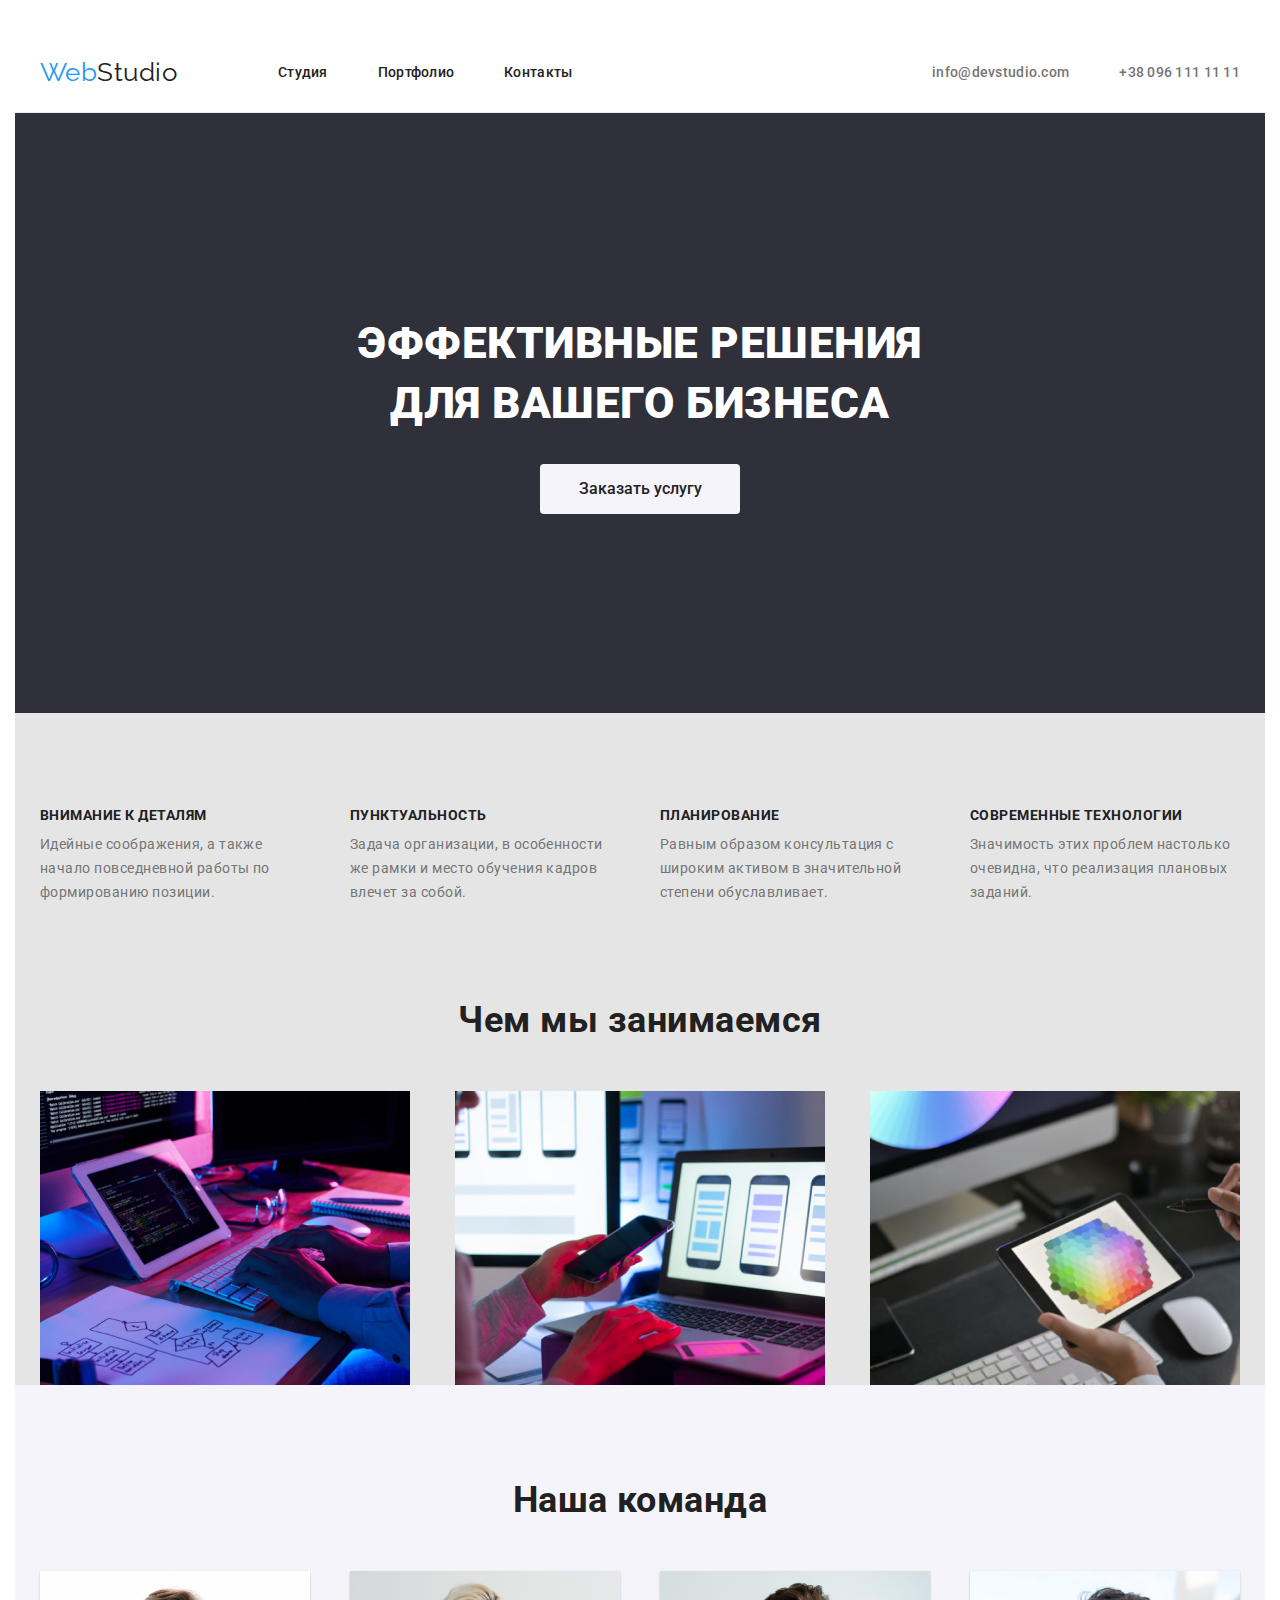
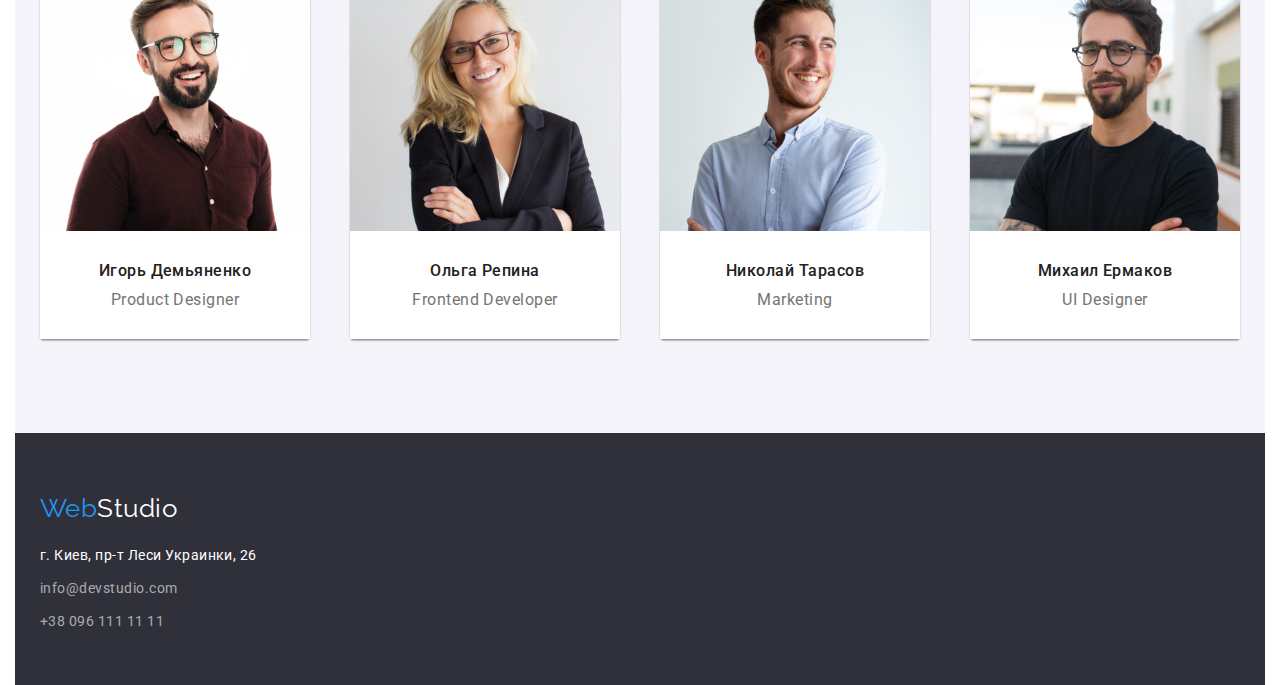
==== commit 975c9d9a: "bac, margin" ====
--- a/index.html
+++ b/index.html
@@ -149,14 +149,14 @@
             <div class="container">
                 <a href="./index.html" class="logo" aria-label="логотип сайта" lang="en"><span class="logo-accent">Web</span><span class="footer-logo">Studio</span></a>
                 <address>
-                    <ul >
-                        <li>
+                    <ul class="footer-list-address">
+                        <li class="footer-address">
                             <a href="https://goo.gl/maps/ttQcyeFYQjjGrUDe8" class="footer-list-link address">г. Киев, пр-т Леси Украинки, 26</a> 
                         </li>
-                        <li>
+                        <li class="footer-address">
                             <a href="mailto:info@devstudio.com" class="footer-list-link">info@devstudio.com</a>
                         </li>
-                        <li>
+                        <li class="footer-address">
                             <a href="tel:+380961111111" class="footer-list-link">+38 096 111 11 11</a>
                         </li>
                     </ul>
--- a/css/styles.css
+++ b/css/styles.css
@@ -72,13 +72,10 @@
     margin-left: 50px;
 }
 
-/*.site-nav .item:not(last-child){
-    margin-right: 40px;
-} */
-
 .header{
-    padding-top: 32;
-    border: 1px solid #ECECEC;
+    padding-top: 32px;
+    border-bottom: 1px solid #ECECEC;
+    background-color: var(--primary-white-color);
 }
 
 .header .line{
@@ -87,8 +84,6 @@
     left: 0px;
     top: 80px;
     border: 1px solid #ECECEC;
-
-
 }
 
 .site-nav-link{
@@ -154,7 +149,7 @@
 }
 
 .hero{
-    background: #2F303A; 
+    background-color: #2F303A; 
     border: 1px solid transparent;
     min-height: 600px;
     padding-top: 200px;
@@ -179,6 +174,7 @@
     font-size: 16px;
     line-height: 1.62;
     border: none;
+    border-radius: 4px;
     cursor: pointer;
 }  
 
@@ -232,6 +228,7 @@
 .section-skills{
     padding-top: 94px;
     padding-bottom: 94px;
+    background-color: #E5E5E5;
 }
 
 /*================= END Section 1============= */
@@ -258,7 +255,7 @@
 }
 
 .section-images{
-    background-color: var(--primary-background-color);
+    background-color: #E5E5E5;
 }
 
 .section-skills{
@@ -346,6 +343,9 @@
 
 .footer{
     background: #2F303A;
+    height: 252px;
+    padding-top: 60px;
+    padding-bottom: 60px;
 }
 
 .footer-list-link{
@@ -384,6 +384,13 @@
     color: #757575;
 }
 
+.footer-list-address{
+    margin-top: 20px;
+ }
+ .footer-address{
+    margin-top: 9px;
+ }
+
 /*============ END FOOTER ============*/
 
 /*================= PORTFOLIO============= */
@@ -437,11 +444,6 @@
     margin-right: 0px;
 }
 
-.container{
-    border: 1px solid #ad3434;
-    box-sizing: border-box;
-}
-
 .portfolio-list{
     background: #FFFFFF;
     border: 1px solid #EEEEEE;
@@ -473,6 +475,7 @@
     margin-left: 8px;
     margin-bottom: 50px;
     border: none;
+    border-radius: 4px;
     cursor: pointer;
     
     color: var(--title-texst-color);
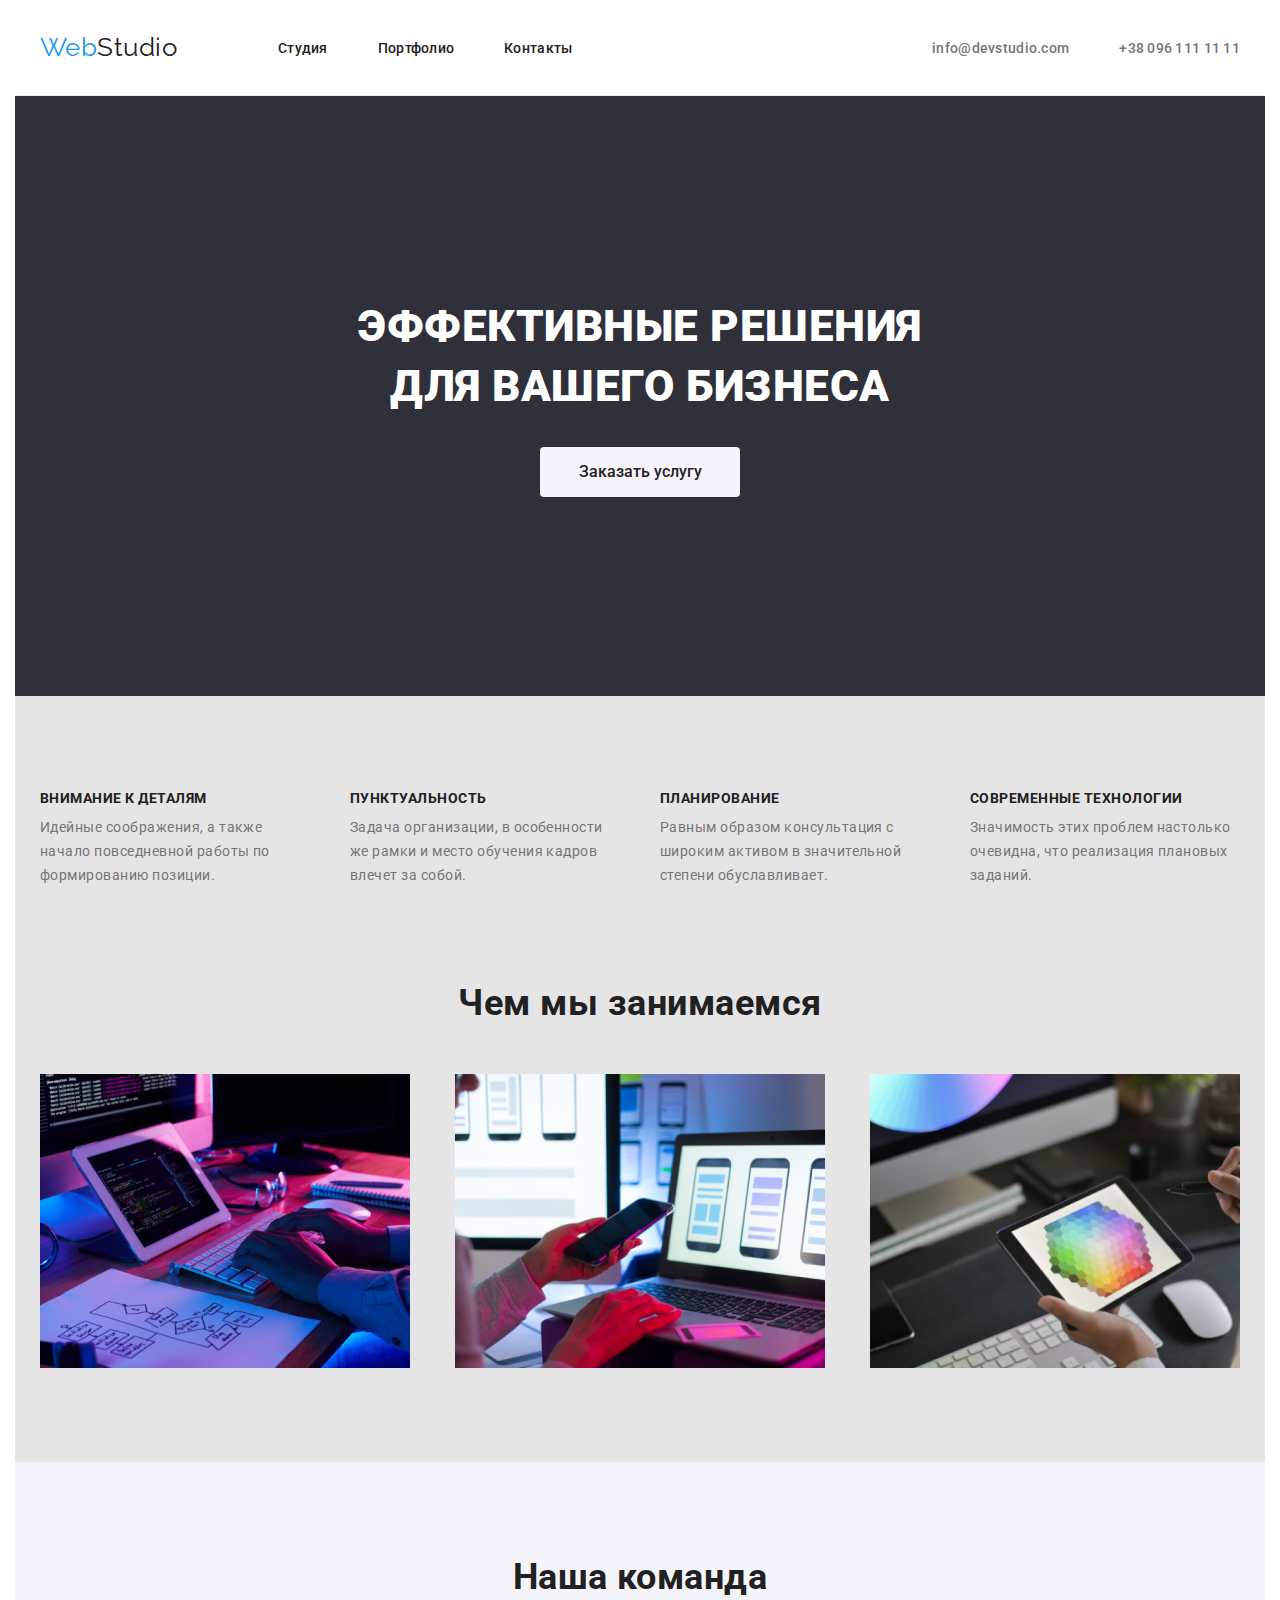
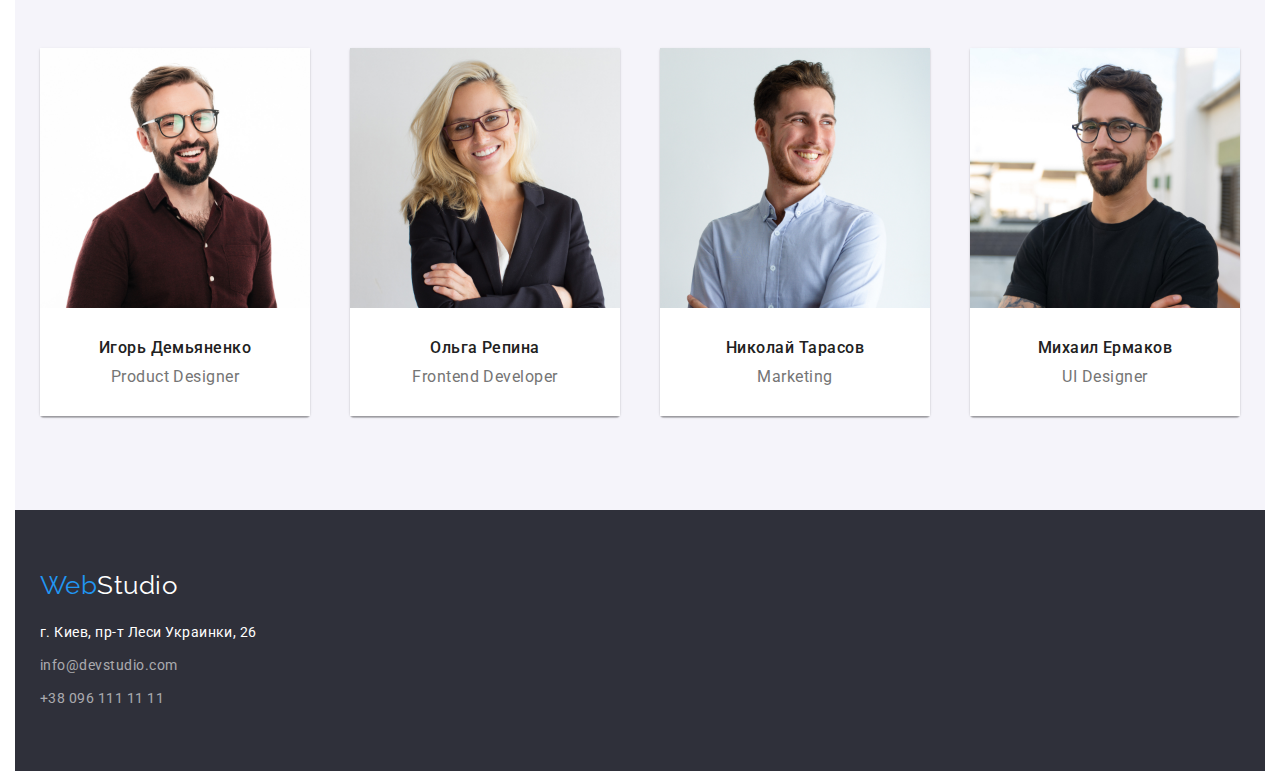
==== commit b047a6f9: "footer, padding" ====
--- a/index.html
+++ b/index.html
@@ -150,7 +150,7 @@
                 <a href="./index.html" class="logo" aria-label="логотип сайта" lang="en"><span class="logo-accent">Web</span><span class="footer-logo">Studio</span></a>
                 <address>
                     <ul class="footer-list-address">
-                        <li class="footer-address">
+                        <li class="footer-address sity">
                             <a href="https://goo.gl/maps/ttQcyeFYQjjGrUDe8" class="footer-list-link address">г. Киев, пр-т Леси Украинки, 26</a> 
                         </li>
                         <li class="footer-address">
--- a/css/styles.css
+++ b/css/styles.css
@@ -51,7 +51,7 @@
 .site-nav{
     display: flex;
     align-items: center;
-    height: 80px;
+
 }
 
 .site-nav-list{
@@ -74,6 +74,7 @@
 
 .header{
     padding-top: 32px;
+    padding-bottom: 32px;
     border-bottom: 1px solid #ECECEC;
     background-color: var(--primary-white-color);
 }
@@ -88,9 +89,6 @@
 
 .site-nav-link{
     display: block;
-    /* padding-top: 32;
-    padding-bottom: 32; */
-
     color: var(--title-texst-color);
     font-weight: 500;
     font-size: 14px;
@@ -256,13 +254,12 @@
 
 .section-images{
     background-color: #E5E5E5;
+    padding-bottom: 94px;
 }
 
 .section-skills{
     background-color: var(--primary-background-color);
 }
-
-
 
 /*================= END Section 2============= */
 
@@ -277,8 +274,6 @@
     line-height: 1.17;
     text-align: center;
     color: var(--title-texst-color);
-    /* padding-top: 94px;
-    padding-bottom: 50px; */
 }
 
 .team-list{
@@ -343,7 +338,6 @@
 
 .footer{
     background: #2F303A;
-    height: 252px;
     padding-top: 60px;
     padding-bottom: 60px;
 }
@@ -372,10 +366,6 @@
     padding-bottom: 60px;
 }
 
-.footer-list-address{
-    margin-top: 20px;
-}
-
 .footer-address{
     margin-top: 9px;
 }
@@ -384,12 +374,12 @@
     color: #757575;
 }
 
-.footer-list-address{
+.footer-address.sity{
     margin-top: 20px;
- }
+}
  .footer-address{
     margin-top: 9px;
- }
+}
 
 /*============ END FOOTER ============*/
 
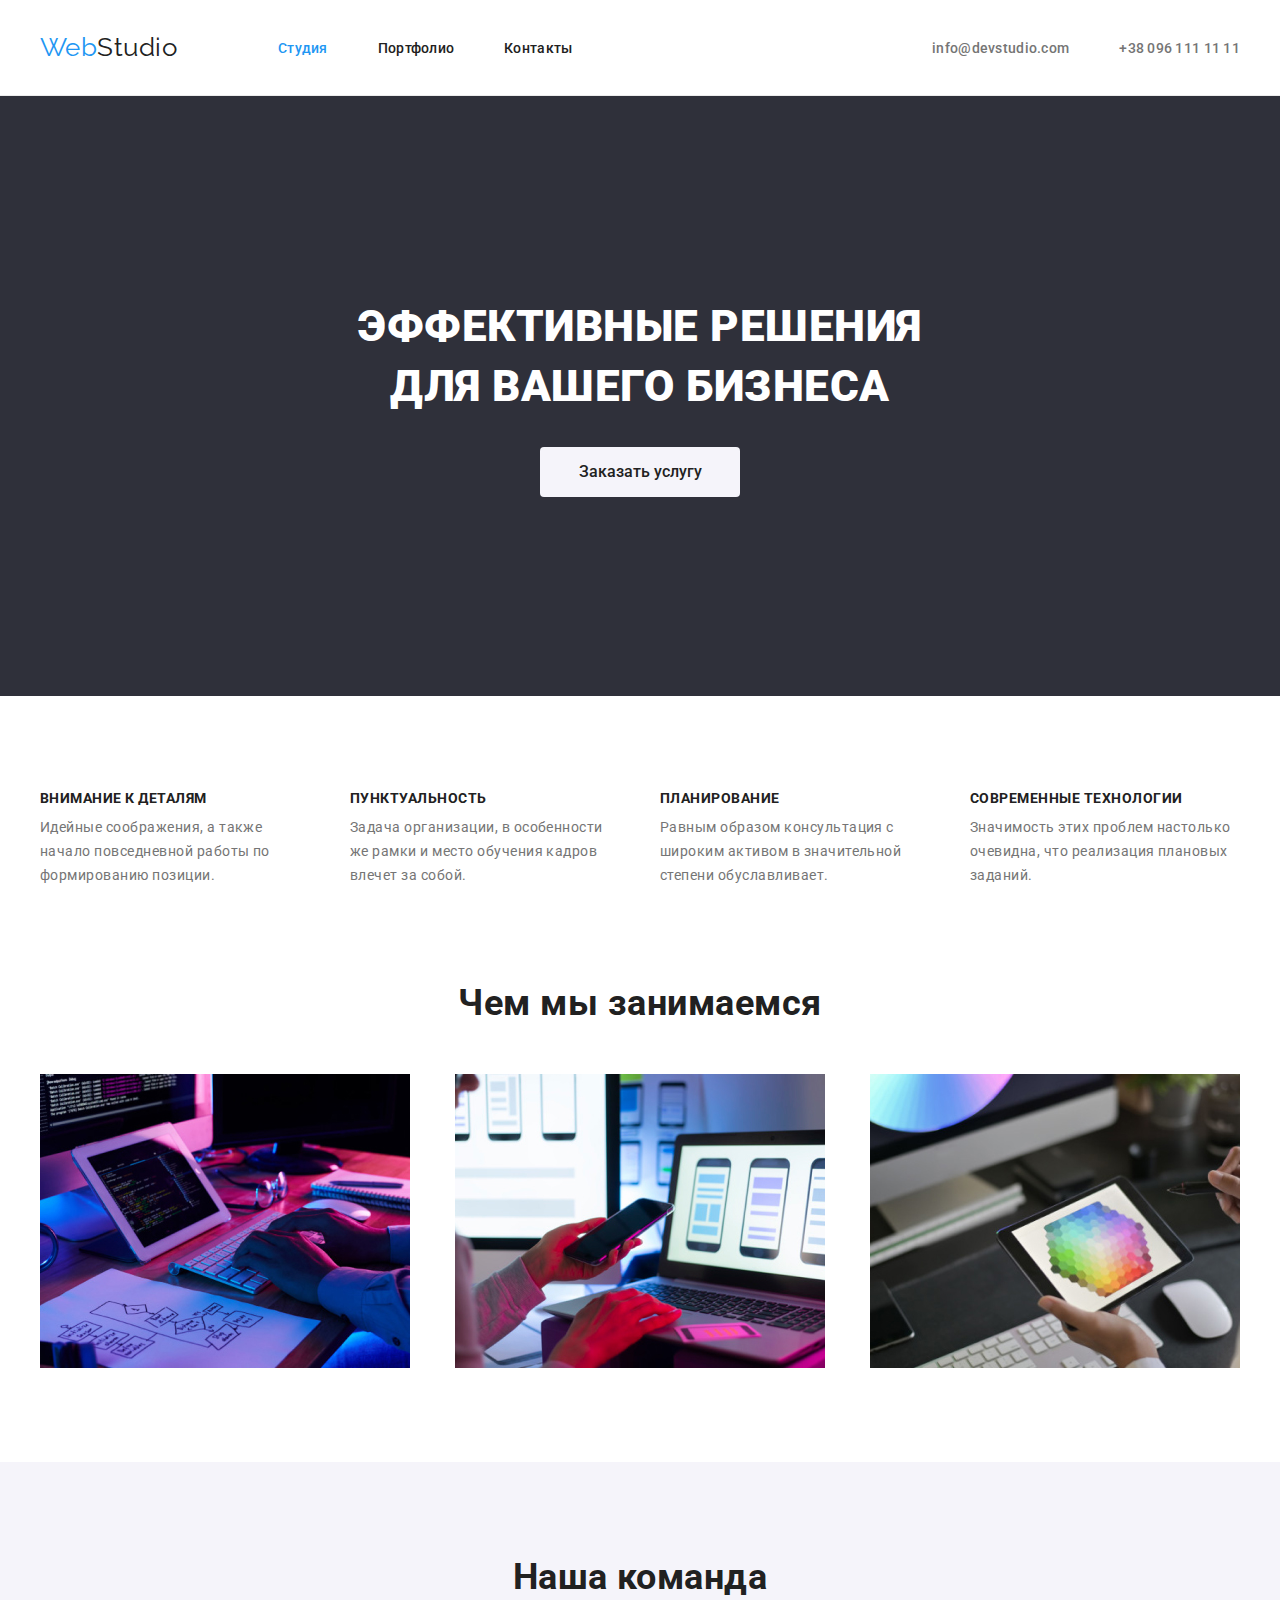
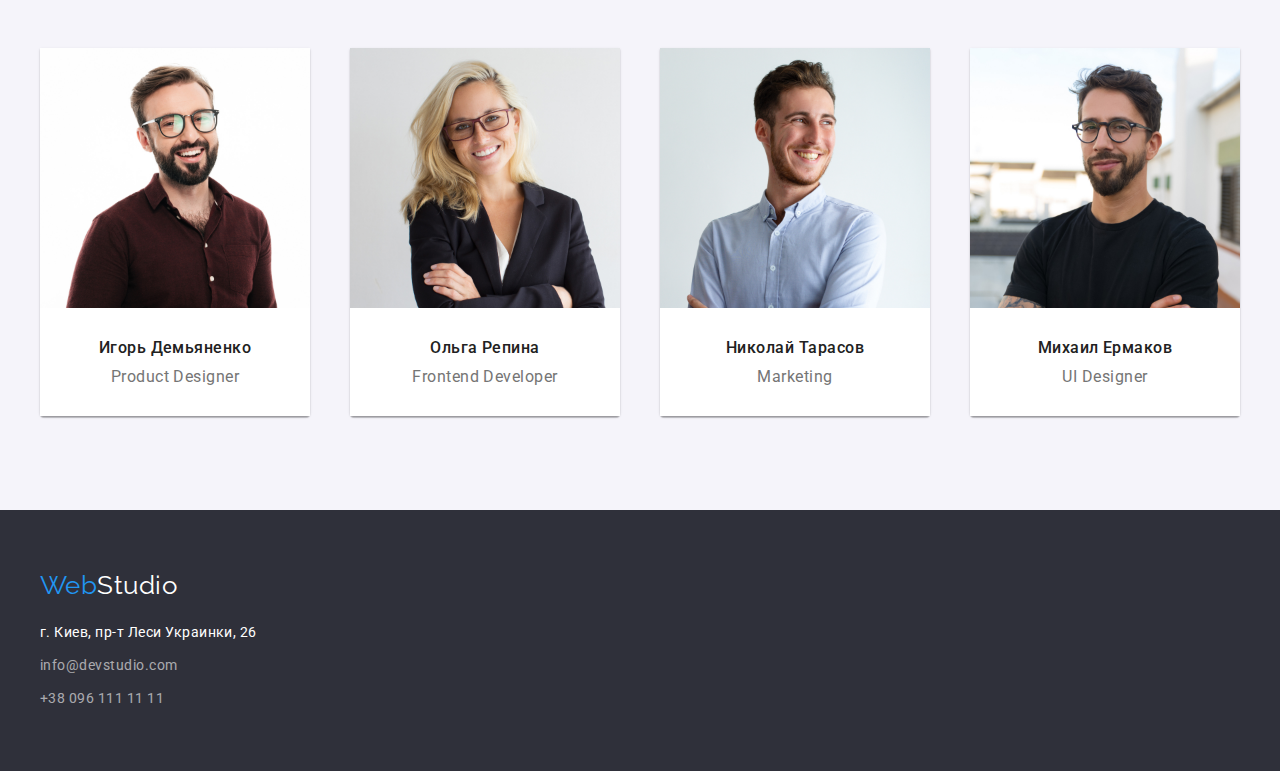
==== commit c89dc86e: "3" ====
--- a/index.html
+++ b/index.html
@@ -15,7 +15,7 @@
                 <nav class="site-nav">
                     <a href="./index.html" class="logo" aria-label="логотип сайта" lang="en"><span class="logo-accent">Web</span>Studio</a>
                     <ul class="site-nav-list">
-                        <li class="item"><a href="./index.html" class="site-nav-link">Студия</a></li>
+                        <li class="item"><a href="./index.html" class="site-nav-link current">Студия</a></li>
                         <li class="item"><a href="./portfolio.html" class="site-nav-link">Портфолио</a></li>
                         <li class="item"><a href="" class="site-nav-link">Контакты</a></li>
                     </ul>
@@ -31,7 +31,7 @@
             <section class="hero">
                 <div class="container hero-box">
                     <h1 class="hero-title">Эффективные решения <br> для вашего бизнеса</h1>
-                        <button type="button" class="button-one">Заказать услугу</button>
+                        <button type="button" class="button-one current">Заказать услугу</button>
                 </div>
             </section>
         
--- a/css/styles.css
+++ b/css/styles.css
@@ -19,8 +19,8 @@
 body {
     font-family: Roboto, sans-serif;
     letter-spacing: 0.03em;
-    padding-left: 15px;
-    padding-right: 15px;
+    /* padding-left: 15px;
+    padding-right: 15px; */
 }
 
 main{
@@ -98,6 +98,10 @@
 
 .site-nav-link:hover,
 .site-nav-link:focus{
+    color: var(--accent-color);
+}
+
+.current{
     color: var(--accent-color);
 }
 
@@ -226,7 +230,7 @@
 .section-skills{
     padding-top: 94px;
     padding-bottom: 94px;
-    background-color: #E5E5E5;
+    background-color: white;
 }
 
 /*================= END Section 1============= */
@@ -253,12 +257,7 @@
 }
 
 .section-images{
-    background-color: #E5E5E5;
     padding-bottom: 94px;
-}
-
-.section-skills{
-    background-color: var(--primary-background-color);
 }
 
 /*================= END Section 2============= */
@@ -280,7 +279,6 @@
     display: flex;
     flex-wrap: wrap;
     justify-content: space-between;
-    /* background-color: #FFFFFF; */
     padding-top: 50px;
 }
 
@@ -408,7 +406,6 @@
 }
 
 .portfolio{
-    background-color: #E5E5E5;
     padding-bottom: 94px;
     padding-top: 94px;
 }
